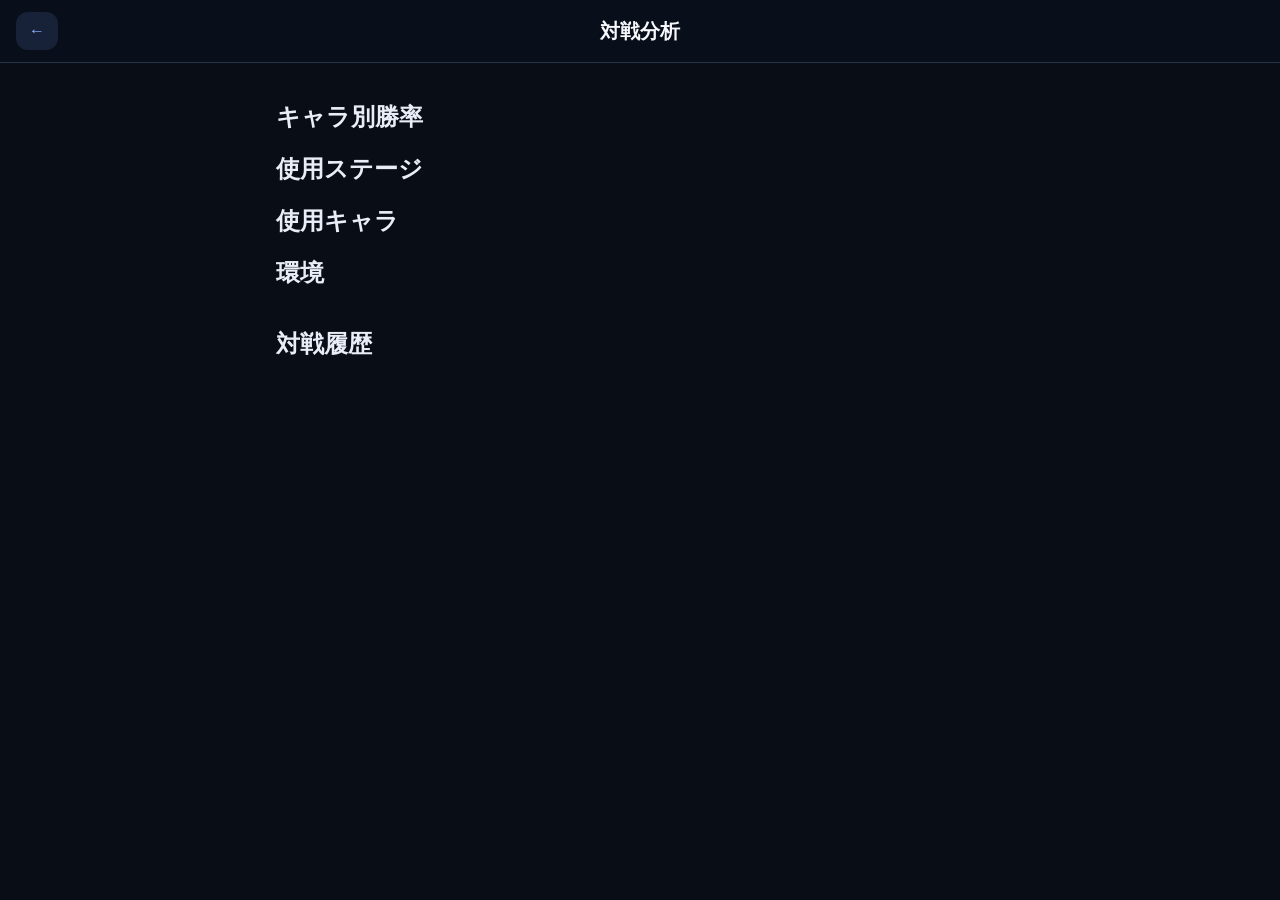
==== analysis.html @ 6ab0fc9d "Add match analysis page" ====
<!doctype html><html lang="ja"><head><meta charset="utf-8"><meta name="viewport" content="width=device-width,initial-scale=1,viewport-fit=cover"><meta name="theme-color" content="#080d16"><link rel="stylesheet" href="./style.css?v=2.2"><title>対戦分析 | Smash Prep</title></head><body><header class="appHeader"><div class="headerSide headerSideLeft"><a class="back" href="./index.html">←</a></div><div class="headerBrand"><b>対戦分析</b></div><div class="headerSide headerSideRight"></div></header><main class="analysisPage"><section id="analysisSummary"></section><section><h2>キャラ別勝率</h2><div id="fighterStats"></div></section><section><h2>使用ステージ</h2><div id="stageStats"></div></section><section><h2>使用キャラ</h2><div id="myFighterStats"></div></section><section><h2>環境</h2><div id="envStats"></div></section><section><div class="sectionTitle"><h2>対戦履歴</h2><span class="muted" id="recordCount"></span></div><div id="recordList"></div></section></main><dialog id="dlg"></dialog><script src="./common.js?v=2.2"></script><script src="./analysis.js?v=2.2"></script></body></html>
---- style.css ----
*{box-sizing:border-box}html{background:#080d16;color:#e8edf7;font-family:-apple-system,BlinkMacSystemFont,"Segoe UI",sans-serif;-webkit-text-size-adjust:100%}body{margin:0;min-height:100vh;background:#080d16;color:#e8edf7}button,input,select,textarea{font:inherit}button{cursor:pointer;border:0;border-radius:14px;padding:13px 16px;background:#246bfd;color:#fff;font-weight:800;min-height:46px}header{position:sticky;top:0;z-index:5;padding:12px max(16px,env(safe-area-inset-right)) 12px max(16px,env(safe-area-inset-left));background:rgba(10,16,28,.96);backdrop-filter:blur(14px);border-bottom:1px solid #263246}.appHeader{display:grid;grid-template-columns:1fr auto 1fr;align-items:center}.headerBrand{text-align:center}.headerBrand b{display:block;font-size:20px;color:#f7f9fd}.headerSide{min-width:0;display:flex;align-items:center}.headerSideLeft{justify-content:flex-start}.headerSideRight{justify-content:flex-end}.menuButton{width:46px;height:46px;min-height:46px;padding:0;display:grid;place-items:center;background:#121a29;color:#e8edf7;border:1px solid #2b374b;border-radius:12px;font-size:27px;line-height:1;box-shadow:0 1px 3px rgba(0,0,0,.3)}.menuBackdrop{position:fixed;inset:0;background:rgba(0,0,0,.68);opacity:0;visibility:hidden;transition:.2s;z-index:19}.menuBackdrop.open{opacity:1;visibility:visible}.sideMenu{position:fixed;left:0;top:0;bottom:0;width:min(330px,84vw);padding:max(18px,env(safe-area-inset-top)) 0 calc(18px + env(safe-area-inset-bottom));background:#101724;z-index:20;transform:translateX(-105%);transition:transform .22s ease;box-shadow:12px 0 40px rgba(0,0,0,.45);overflow-y:auto}.sideMenu.open{transform:translateX(0)}.sideMenuHead{display:flex;align-items:center;justify-content:space-between;padding:4px 20px 16px;border-bottom:1px solid #263246}.sideMenuHead b{font-size:21px}.menuClose{width:42px;height:42px;min-height:42px;padding:0;background:transparent;color:#aab5c7;font-size:30px}.menuGroup{padding:15px 0;border-bottom:1px solid #263246}.menuGroupTitle{display:block;padding:0 20px 8px;color:#8995a9;font-size:13px;font-weight:850}.sideMenu a{display:block;text-decoration:none;color:#78a7ff;font-weight:650;font-size:17px;padding:12px 20px}.sideMenu a:hover,.sideMenu a:active{background:#172238}body.menuOpen{overflow:hidden}main{max-width:760px;margin:auto;padding:18px 16px calc(40px + env(safe-area-inset-bottom))}.headerLink,.back{color:#8ab4ff;text-decoration:none;background:#172238;border-radius:12px;padding:10px 13px;font-weight:800}.tools{display:grid;grid-template-columns:1fr 170px;gap:10px}.tools input,.tools select,dialog input,dialog select,dialog textarea,.taskActions select,.singleSearch input{width:100%;background:#111927;color:#e8edf7;border:1px solid #344157;border-radius:12px;padding:13px}.ghost{background:#202b3d;color:#dce4f1}.muted{font-size:13px;color:#8995a9}.emptyState{text-align:center;padding:44px 20px;border:1px dashed #3b485d;border-radius:16px;color:#8995a9;background:#101724}.emptyState.compact{padding:24px 18px}.emptyState b,.emptyState span{display:block}.emptyState span{font-size:13px;margin:6px 0 14px}dialog{width:min(720px,calc(100% - 20px));max-height:92vh;overflow:auto;border:1px solid #344157;border-radius:20px;background:#0e1522;color:#e8edf7;padding:20px;box-shadow:0 20px 60px rgba(0,0,0,.6)}dialog::backdrop{background:rgba(0,0,0,.72)}dialog h2{margin:0 0 14px;font-size:22px}dialog label{display:block;color:#aab5c7;font-size:13px;font-weight:700;margin:16px 0 7px}dialog textarea{min-height:120px;resize:vertical;line-height:1.6}.row{display:flex;gap:8px;flex-wrap:wrap}.actionRow{margin-top:18px}.fighterGrid{display:grid;grid-template-columns:repeat(4,1fr);gap:8px}.fighter{min-height:86px;background:#111927;border:1px solid #303d52;padding:7px;color:#dce4f1}.fighterIconWrap{display:flex;height:48px;position:relative;align-items:center;justify-content:center;overflow:hidden}.fighterIconWrap img{width:48px;height:48px;max-width:100%;max-height:100%;object-fit:contain}.fighterIconWrap>span:not(.fighterFallback){max-width:100%;max-height:48px;display:flex!important;align-items:center;justify-content:center;overflow:hidden}.fighterIconWrap>span:not(.fighterFallback) img{width:auto;height:46px;max-width:50%;object-fit:contain}.fighterFallback{position:absolute;inset:0;display:grid;place-items:center;color:#68758a;font-size:10px;z-index:-1}.fighterName{display:block;font-size:11px;font-weight:700;line-height:1.2;margin-top:5px}.todaySection{margin:2px 0 14px}.todaySectionHead{display:flex;align-items:center;justify-content:space-between;gap:12px;margin:0 3px 8px}.todaySectionHead h1{margin:0;font-size:21px}.todayCard{background:#111927;border:2px solid #355ea8;border-radius:20px;padding:20px;box-shadow:0 5px 18px rgba(0,0,0,.25)}.mainGoal{font-size:27px;font-weight:950;line-height:1.3;color:#f7f9fd;margin:0 0 12px}.todayCard ul,.prepSection ul,.prepTask ul{padding-left:22px;color:#c3ccda;line-height:1.75;font-size:15px;margin:0}.sectionTitle{display:flex;align-items:center;justify-content:space-between;gap:12px}.tiny{padding:7px 11px;font-size:12px;min-height:34px}.startMatch{width:100%;padding:18px;margin:4px 0 26px;display:flex;align-items:flex-start;box-shadow:0 5px 15px rgba(36,107,253,.22)}.startMatch span{font-size:20px}.homeSection{margin:0 0 26px}.homeSection h2{font-size:20px;margin:2px 0 0}.dailyReviewCard{background:#111927;border:1px solid #303d52;border-radius:16px;padding:16px;margin-top:10px;border-left:4px solid #246bfd}.dailyReviewCard>small{display:block;color:#8995a9;font-size:11px;margin-bottom:4px}.dailyReviewCard>b{display:block;font-size:20px}.dailyReviewCard p{white-space:pre-wrap;color:#c3ccda;font-size:14px;line-height:1.6}.nextCue{margin-top:10px;background:#172238;border-radius:10px;padding:11px;font-size:13px;color:#a9c5f8}.prepHero{display:flex;align-items:center;gap:14px;margin-bottom:16px}.prepIcon img{width:64px;height:64px;object-fit:contain}.prepHero h2{margin:2px 0;font-size:26px}.prepTask{background:#14213a;border:1px solid #355a99;border-radius:15px;padding:16px}.prepTask strong{display:block;font-size:25px;color:#e8f0ff;margin-top:6px}.prepSection{border-bottom:1px solid #2b374b;padding:18px 2px 12px}.singleSearch input{margin-bottom:12px}#todayNotes{background:#111927;border:1px solid #303d52;border-radius:16px;padding:14px 18px;margin-top:10px;box-shadow:0 2px 8px rgba(0,0,0,.25)}#todayNotes ul{margin:0;padding-left:24px;color:#c3ccda;line-height:1.7}.matchupEditGrid{margin-top:4px}.matchupFighter{position:relative;overflow:hidden}.stageGrid{display:grid;grid-template-columns:repeat(4,minmax(0,1fr));gap:6px}.stageTile{position:relative;min-width:0;min-height:82px;padding:4px 4px 6px;background:#111927;color:#dce4f1;border:2px solid #303d52;border-radius:10px;display:flex;flex-direction:column;align-items:center;justify-content:flex-start;gap:4px;overflow:hidden}.stageTile:nth-child(n+5){grid-column:span 1}.stageGrid:has(.stageTile:nth-child(7)) .stageTile:nth-child(5){grid-column:1/2}.stageTile.selected{border-color:#4c86ff;background:#17284a;box-shadow:0 0 0 1px rgba(76,134,255,.2)}.stageArt{width:100%;height:48px;border-radius:6px;overflow:hidden;background:#202b3d;display:block}.stageArt img{display:block;width:100%;height:100%;object-fit:cover}.stageTile b{font-size:9px;line-height:1.1;white-space:normal;word-break:keep-all}.stageCheck{display:none;position:absolute;right:3px;top:3px;width:18px;height:18px;border-radius:50%;background:#246bfd;color:#fff;place-items:center;font-size:10px;box-shadow:0 1px 4px rgba(0,0,0,.5)}.stageTile.selected .stageCheck{display:grid}.tasksPage{max-width:680px}.taskTop{display:flex;justify-content:flex-end;margin:0 0 16px}.taskAdd{min-height:40px;padding:9px 14px;font-size:14px;border-radius:11px}.taskGroup{margin:0 0 22px}.taskGroup h2{font-size:14px;color:#8995a9;margin:0 0 8px;padding-left:2px}.taskCard{display:flex;align-items:center;justify-content:space-between;gap:14px;background:#111927;border:1px solid #29364a;border-radius:14px;padding:13px 14px;margin-bottom:8px}.taskCard>div:first-child{min-width:0;flex:1}.taskCard b{display:block;font-size:16px;color:#f3f6fb;line-height:1.3}.taskCard p{margin:5px 0 0;color:#aab5c7;font-size:13px;line-height:1.35}.taskCard small{display:none}.taskActions{display:flex;align-items:center;gap:7px;flex-shrink:0}.taskActions .tiny{white-space:nowrap}.taskActions select{width:auto;max-width:100px;padding:8px 26px 8px 9px;font-size:12px;border-radius:9px}.taskGroup:first-child .taskCard{border-color:#355a99;background:#101b31}.thoughtsPage{padding-top:26px}.thoughtTop{margin-bottom:32px}.thoughtCard{margin-bottom:14px}.thoughtCard b{display:block;margin-bottom:9px}.thoughtCard p{margin:0 0 12px;line-height:1.65}@media(max-width:560px){header{padding-top:max(10px,env(safe-area-inset-top))}main{padding:14px 12px calc(32px + env(safe-area-inset-bottom))}.todayCard{padding:17px}.mainGoal{font-size:25px}.fighterGrid{grid-template-columns:repeat(3,1fr)}dialog{padding:14px;width:calc(100% - 10px)}.stageGrid{grid-template-columns:repeat(4,minmax(0,1fr));gap:5px}.stageTile{min-height:76px;padding:3px 3px 5px}.stageArt{height:44px}.stageTile b{font-size:8px}.tasksPage{padding-top:12px}.taskTop{margin-bottom:12px}.taskCard{padding:12px;gap:9px}.taskCard b{font-size:15px}.taskCard p{font-size:12px}.taskActions{gap:5px}.taskActions .tiny{padding:7px 9px}.taskActions select{max-width:88px;padding-left:7px;padding-right:20px}.thoughtsPage{padding-top:22px}.thoughtTop{margin-bottom:30px}}
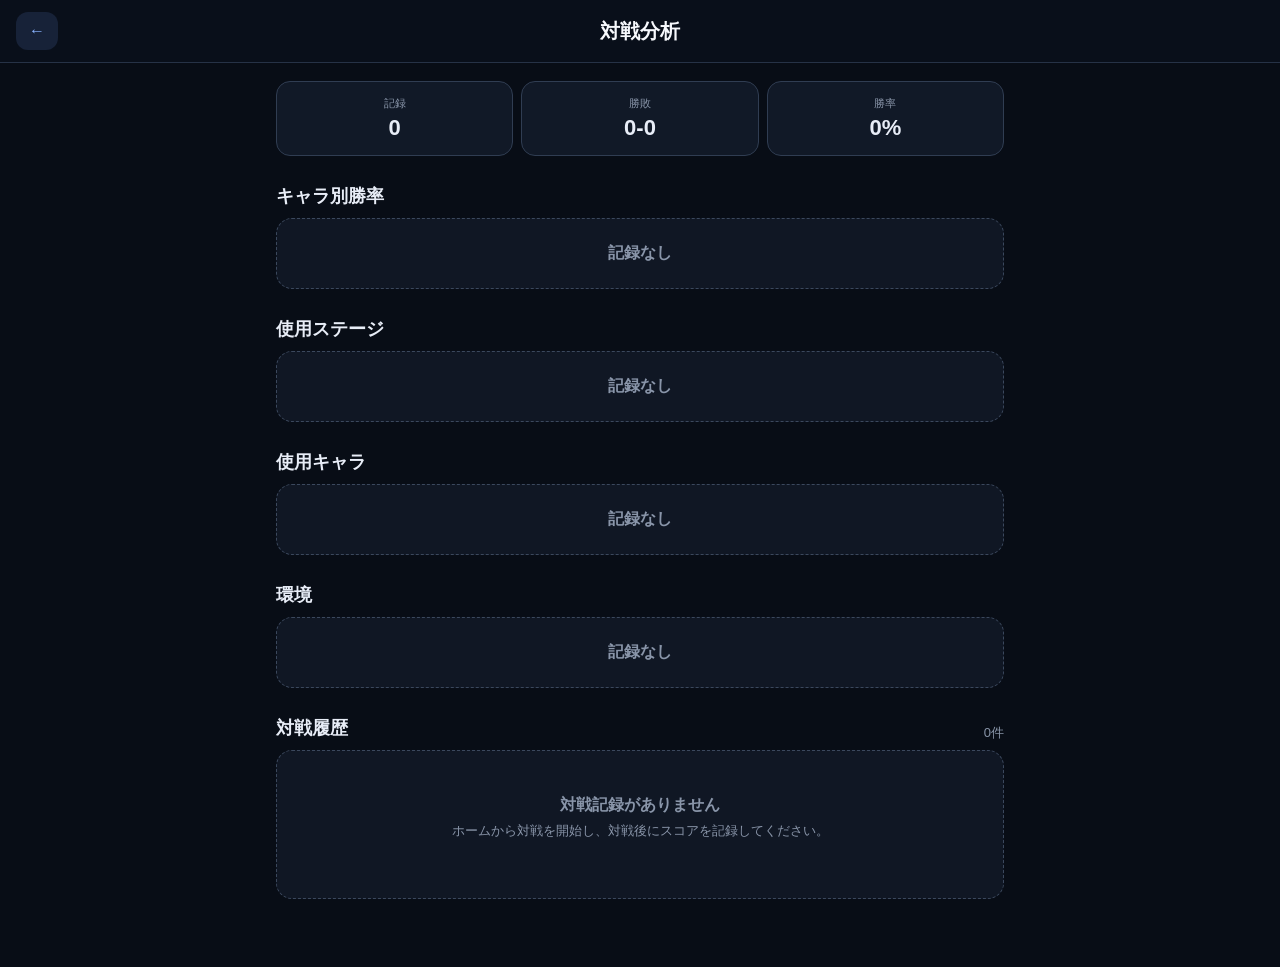
==== commit ffcc1a00: "Bump analysis assets for IndexedDB" ====
--- a/analysis.html
+++ b/analysis.html
@@ -1 +1 @@
-<!doctype html><html lang="ja"><head><meta charset="utf-8"><meta name="viewport" content="width=device-width,initial-scale=1,viewport-fit=cover"><meta name="theme-color" content="#080d16"><link rel="stylesheet" href="./style.css?v=2.2"><title>対戦分析 | Smash Prep</title></head><body><header class="appHeader"><div class="headerSide headerSideLeft"><a class="back" href="./index.html">←</a></div><div class="headerBrand"><b>対戦分析</b></div><div class="headerSide headerSideRight"></div></header><main class="analysisPage"><section id="analysisSummary"></section><section><h2>キャラ別勝率</h2><div id="fighterStats"></div></section><section><h2>使用ステージ</h2><div id="stageStats"></div></section><section><h2>使用キャラ</h2><div id="myFighterStats"></div></section><section><h2>環境</h2><div id="envStats"></div></section><section><div class="sectionTitle"><h2>対戦履歴</h2><span class="muted" id="recordCount"></span></div><div id="recordList"></div></section></main><dialog id="dlg"></dialog><script src="./common.js?v=2.2"></script><script src="./analysis.js?v=2.2"></script></body></html>+<!doctype html><html lang="ja"><head><meta charset="utf-8"><meta name="viewport" content="width=device-width,initial-scale=1,viewport-fit=cover"><meta name="theme-color" content="#080d16"><link rel="stylesheet" href="./style.css?v=2.3"><title>対戦分析 | Smash Prep</title></head><body><header class="appHeader"><div class="headerSide headerSideLeft"><a class="back" href="./index.html">←</a></div><div class="headerBrand"><b>対戦分析</b></div><div class="headerSide headerSideRight"></div></header><main class="analysisPage"><section id="analysisSummary"></section><section><h2>キャラ別勝率</h2><div id="fighterStats"></div></section><section><h2>使用ステージ</h2><div id="stageStats"></div></section><section><h2>使用キャラ</h2><div id="myFighterStats"></div></section><section><h2>環境</h2><div id="envStats"></div></section><section><div class="sectionTitle"><h2>対戦履歴</h2><span class="muted" id="recordCount"></span></div><div id="recordList"></div></section></main><dialog id="dlg"></dialog><script src="./common.js?v=2.3"></script><script src="./analysis.js?v=2.3"></script></body></html>
--- a/style.css
+++ b/style.css
@@ -1 +1 @@
-*{box-sizing:border-box}html{background:#080d16;color:#e8edf7;font-family:-apple-system,BlinkMacSystemFont,"Segoe UI",sans-serif;-webkit-text-size-adjust:100%}body{margin:0;min-height:100vh;background:#080d16;color:#e8edf7}button,input,select,textarea{font:inherit}button{cursor:pointer;border:0;border-radius:14px;padding:13px 16px;background:#246bfd;color:#fff;font-weight:800;min-height:46px}header{position:sticky;top:0;z-index:5;padding:12px max(16px,env(safe-area-inset-right)) 12px max(16px,env(safe-area-inset-left));background:rgba(10,16,28,.96);backdrop-filter:blur(14px);border-bottom:1px solid #263246}.appHeader{display:grid;grid-template-columns:1fr auto 1fr;align-items:center}.headerBrand{text-align:center}.headerBrand b{display:block;font-size:20px;color:#f7f9fd}.headerSide{min-width:0;display:flex;align-items:center}.headerSideLeft{justify-content:flex-start}.headerSideRight{justify-content:flex-end}.menuButton{width:46px;height:46px;min-height:46px;padding:0;display:grid;place-items:center;background:#121a29;color:#e8edf7;border:1px solid #2b374b;border-radius:12px;font-size:27px;line-height:1;box-shadow:0 1px 3px rgba(0,0,0,.3)}.menuBackdrop{position:fixed;inset:0;background:rgba(0,0,0,.68);opacity:0;visibility:hidden;transition:.2s;z-index:19}.menuBackdrop.open{opacity:1;visibility:visible}.sideMenu{position:fixed;left:0;top:0;bottom:0;width:min(330px,84vw);padding:max(18px,env(safe-area-inset-top)) 0 calc(18px + env(safe-area-inset-bottom));background:#101724;z-index:20;transform:translateX(-105%);transition:transform .22s ease;box-shadow:12px 0 40px rgba(0,0,0,.45);overflow-y:auto}.sideMenu.open{transform:translateX(0)}.sideMenuHead{display:flex;align-items:center;justify-content:space-between;padding:4px 20px 16px;border-bottom:1px solid #263246}.sideMenuHead b{font-size:21px}.menuClose{width:42px;height:42px;min-height:42px;padding:0;background:transparent;color:#aab5c7;font-size:30px}.menuGroup{padding:15px 0;border-bottom:1px solid #263246}.menuGroupTitle{display:block;padding:0 20px 8px;color:#8995a9;font-size:13px;font-weight:850}.sideMenu a{display:block;text-decoration:none;color:#78a7ff;font-weight:650;font-size:17px;padding:12px 20px}.sideMenu a:hover,.sideMenu a:active{background:#172238}body.menuOpen{overflow:hidden}main{max-width:760px;margin:auto;padding:18px 16px calc(40px + env(safe-area-inset-bottom))}.headerLink,.back{color:#8ab4ff;text-decoration:none;background:#172238;border-radius:12px;padding:10px 13px;font-weight:800}.tools{display:grid;grid-template-columns:1fr 170px;gap:10px}.tools input,.tools select,dialog input,dialog select,dialog textarea,.taskActions select,.singleSearch input{width:100%;background:#111927;color:#e8edf7;border:1px solid #344157;border-radius:12px;padding:13px}.ghost{background:#202b3d;color:#dce4f1}.muted{font-size:13px;color:#8995a9}.emptyState{text-align:center;padding:44px 20px;border:1px dashed #3b485d;border-radius:16px;color:#8995a9;background:#101724}.emptyState.compact{padding:24px 18px}.emptyState b,.emptyState span{display:block}.emptyState span{font-size:13px;margin:6px 0 14px}dialog{width:min(720px,calc(100% - 20px));max-height:92vh;overflow:auto;border:1px solid #344157;border-radius:20px;background:#0e1522;color:#e8edf7;padding:20px;box-shadow:0 20px 60px rgba(0,0,0,.6)}dialog::backdrop{background:rgba(0,0,0,.72)}dialog h2{margin:0 0 14px;font-size:22px}dialog label{display:block;color:#aab5c7;font-size:13px;font-weight:700;margin:16px 0 7px}dialog textarea{min-height:120px;resize:vertical;line-height:1.6}.row{display:flex;gap:8px;flex-wrap:wrap}.actionRow{margin-top:18px}.fighterGrid{display:grid;grid-template-columns:repeat(4,1fr);gap:8px}.fighter{min-height:86px;background:#111927;border:1px solid #303d52;padding:7px;color:#dce4f1}.fighterIconWrap{display:flex;height:48px;position:relative;align-items:center;justify-content:center;overflow:hidden}.fighterIconWrap img{width:48px;height:48px;max-width:100%;max-height:100%;object-fit:contain}.fighterIconWrap>span:not(.fighterFallback){max-width:100%;max-height:48px;display:flex!important;align-items:center;justify-content:center;overflow:hidden}.fighterIconWrap>span:not(.fighterFallback) img{width:auto;height:46px;max-width:50%;object-fit:contain}.fighterFallback{position:absolute;inset:0;display:grid;place-items:center;color:#68758a;font-size:10px;z-index:-1}.fighterName{display:block;font-size:11px;font-weight:700;line-height:1.2;margin-top:5px}.todaySection{margin:2px 0 14px}.todaySectionHead{display:flex;align-items:center;justify-content:space-between;gap:12px;margin:0 3px 8px}.todaySectionHead h1{margin:0;font-size:21px}.todayCard{background:#111927;border:2px solid #355ea8;border-radius:20px;padding:20px;box-shadow:0 5px 18px rgba(0,0,0,.25)}.mainGoal{font-size:27px;font-weight:950;line-height:1.3;color:#f7f9fd;margin:0 0 12px}.todayCard ul,.prepSection ul,.prepTask ul{padding-left:22px;color:#c3ccda;line-height:1.75;font-size:15px;margin:0}.sectionTitle{display:flex;align-items:center;justify-content:space-between;gap:12px}.tiny{padding:7px 11px;font-size:12px;min-height:34px}.startMatch{width:100%;padding:18px;margin:4px 0 26px;display:flex;align-items:flex-start;box-shadow:0 5px 15px rgba(36,107,253,.22)}.startMatch span{font-size:20px}.homeSection{margin:0 0 26px}.homeSection h2{font-size:20px;margin:2px 0 0}.dailyReviewCard{background:#111927;border:1px solid #303d52;border-radius:16px;padding:16px;margin-top:10px;border-left:4px solid #246bfd}.dailyReviewCard>small{display:block;color:#8995a9;font-size:11px;margin-bottom:4px}.dailyReviewCard>b{display:block;font-size:20px}.dailyReviewCard p{white-space:pre-wrap;color:#c3ccda;font-size:14px;line-height:1.6}.nextCue{margin-top:10px;background:#172238;border-radius:10px;padding:11px;font-size:13px;color:#a9c5f8}.prepHero{display:flex;align-items:center;gap:14px;margin-bottom:16px}.prepIcon img{width:64px;height:64px;object-fit:contain}.prepHero h2{margin:2px 0;font-size:26px}.prepTask{background:#14213a;border:1px solid #355a99;border-radius:15px;padding:16px}.prepTask strong{display:block;font-size:25px;color:#e8f0ff;margin-top:6px}.prepSection{border-bottom:1px solid #2b374b;padding:18px 2px 12px}.singleSearch input{margin-bottom:12px}#todayNotes{background:#111927;border:1px solid #303d52;border-radius:16px;padding:14px 18px;margin-top:10px;box-shadow:0 2px 8px rgba(0,0,0,.25)}#todayNotes ul{margin:0;padding-left:24px;color:#c3ccda;line-height:1.7}.matchupEditGrid{margin-top:4px}.matchupFighter{position:relative;overflow:hidden}.stageGrid{display:grid;grid-template-columns:repeat(4,minmax(0,1fr));gap:6px}.stageTile{position:relative;min-width:0;min-height:82px;padding:4px 4px 6px;background:#111927;color:#dce4f1;border:2px solid #303d52;border-radius:10px;display:flex;flex-direction:column;align-items:center;justify-content:flex-start;gap:4px;overflow:hidden}.stageTile:nth-child(n+5){grid-column:span 1}.stageGrid:has(.stageTile:nth-child(7)) .stageTile:nth-child(5){grid-column:1/2}.stageTile.selected{border-color:#4c86ff;background:#17284a;box-shadow:0 0 0 1px rgba(76,134,255,.2)}.stageArt{width:100%;height:48px;border-radius:6px;overflow:hidden;background:#202b3d;display:block}.stageArt img{display:block;width:100%;height:100%;object-fit:cover}.stageTile b{font-size:9px;line-height:1.1;white-space:normal;word-break:keep-all}.stageCheck{display:none;position:absolute;right:3px;top:3px;width:18px;height:18px;border-radius:50%;background:#246bfd;color:#fff;place-items:center;font-size:10px;box-shadow:0 1px 4px rgba(0,0,0,.5)}.stageTile.selected .stageCheck{display:grid}.tasksPage{max-width:680px}.taskTop{display:flex;justify-content:flex-end;margin:0 0 16px}.taskAdd{min-height:40px;padding:9px 14px;font-size:14px;border-radius:11px}.taskGroup{margin:0 0 22px}.taskGroup h2{font-size:14px;color:#8995a9;margin:0 0 8px;padding-left:2px}.taskCard{display:flex;align-items:center;justify-content:space-between;gap:14px;background:#111927;border:1px solid #29364a;border-radius:14px;padding:13px 14px;margin-bottom:8px}.taskCard>div:first-child{min-width:0;flex:1}.taskCard b{display:block;font-size:16px;color:#f3f6fb;line-height:1.3}.taskCard p{margin:5px 0 0;color:#aab5c7;font-size:13px;line-height:1.35}.taskCard small{display:none}.taskActions{display:flex;align-items:center;gap:7px;flex-shrink:0}.taskActions .tiny{white-space:nowrap}.taskActions select{width:auto;max-width:100px;padding:8px 26px 8px 9px;font-size:12px;border-radius:9px}.taskGroup:first-child .taskCard{border-color:#355a99;background:#101b31}.thoughtsPage{padding-top:26px}.thoughtTop{margin-bottom:32px}.thoughtCard{margin-bottom:14px}.thoughtCard b{display:block;margin-bottom:9px}.thoughtCard p{margin:0 0 12px;line-height:1.65}@media(max-width:560px){header{padding-top:max(10px,env(safe-area-inset-top))}main{padding:14px 12px calc(32px + env(safe-area-inset-bottom))}.todayCard{padding:17px}.mainGoal{font-size:25px}.fighterGrid{grid-template-columns:repeat(3,1fr)}dialog{padding:14px;width:calc(100% - 10px)}.stageGrid{grid-template-columns:repeat(4,minmax(0,1fr));gap:5px}.stageTile{min-height:76px;padding:3px 3px 5px}.stageArt{height:44px}.stageTile b{font-size:8px}.tasksPage{padding-top:12px}.taskTop{margin-bottom:12px}.taskCard{padding:12px;gap:9px}.taskCard b{font-size:15px}.taskCard p{font-size:12px}.taskActions{gap:5px}.taskActions .tiny{padding:7px 9px}.taskActions select{max-width:88px;padding-left:7px;padding-right:20px}.thoughtsPage{padding-top:22px}.thoughtTop{margin-bottom:30px}}+*{box-sizing:border-box}html{background:#080d16;color:#e8edf7;font-family:-apple-system,BlinkMacSystemFont,"Segoe UI",sans-serif;-webkit-text-size-adjust:100%}body{margin:0;min-height:100vh;background:#080d16;color:#e8edf7}button,input,select,textarea{font:inherit}button{cursor:pointer;border:0;border-radius:14px;padding:13px 16px;background:#246bfd;color:#fff;font-weight:800;min-height:46px}header{position:sticky;top:0;z-index:5;padding:12px max(16px,env(safe-area-inset-right)) 12px max(16px,env(safe-area-inset-left));background:rgba(10,16,28,.96);backdrop-filter:blur(14px);border-bottom:1px solid #263246}.appHeader{display:grid;grid-template-columns:1fr auto 1fr;align-items:center}.headerBrand{text-align:center}.headerBrand b{display:block;font-size:20px;color:#f7f9fd}.headerSide{min-width:0;display:flex;align-items:center}.headerSideLeft{justify-content:flex-start}.headerSideRight{justify-content:flex-end}.menuButton{width:46px;height:46px;min-height:46px;padding:0;display:grid;place-items:center;background:#121a29;color:#e8edf7;border:1px solid #2b374b;border-radius:12px;font-size:27px;line-height:1}.menuBackdrop{position:fixed;inset:0;background:rgba(0,0,0,.68);opacity:0;visibility:hidden;transition:.2s;z-index:19}.menuBackdrop.open{opacity:1;visibility:visible}.sideMenu{position:fixed;left:0;top:0;bottom:0;width:min(330px,84vw);padding:max(18px,env(safe-area-inset-top)) 0 calc(18px + env(safe-area-inset-bottom));background:#101724;z-index:20;transform:translateX(-105%);transition:transform .22s ease;box-shadow:12px 0 40px rgba(0,0,0,.45);overflow-y:auto}.sideMenu.open{transform:translateX(0)}.sideMenuHead{display:flex;align-items:center;justify-content:space-between;padding:4px 20px 16px;border-bottom:1px solid #263246}.sideMenuHead b{font-size:21px}.menuClose{width:42px;height:42px;min-height:42px;padding:0;background:transparent;color:#aab5c7;font-size:30px}.menuGroup{padding:15px 0;border-bottom:1px solid #263246}.menuGroupTitle{display:block;padding:0 20px 8px;color:#8995a9;font-size:13px;font-weight:850}.sideMenu a{display:block;text-decoration:none;color:#78a7ff;font-weight:650;font-size:17px;padding:12px 20px}.sideMenu a:hover,.sideMenu a:active{background:#172238}body.menuOpen{overflow:hidden}main{max-width:760px;margin:auto;padding:18px 16px calc(40px + env(safe-area-inset-bottom))}.headerLink,.back{color:#8ab4ff;text-decoration:none;background:#172238;border-radius:12px;padding:10px 13px;font-weight:800}.tools{display:grid;grid-template-columns:1fr 170px;gap:10px}.tools input,.tools select,dialog input,dialog select,dialog textarea,.taskActions select,.singleSearch input{width:100%;background:#111927;color:#e8edf7;border:1px solid #344157;border-radius:12px;padding:13px}.ghost{background:#202b3d;color:#dce4f1}.muted{font-size:13px;color:#8995a9}.emptyState{text-align:center;padding:44px 20px;border:1px dashed #3b485d;border-radius:16px;color:#8995a9;background:#101724}.emptyState.compact{padding:24px 18px}.emptyState b,.emptyState span{display:block}.emptyState span{font-size:13px;margin:6px 0 14px}dialog{width:min(720px,calc(100% - 20px));max-height:92vh;overflow:auto;border:1px solid #344157;border-radius:20px;background:#0e1522;color:#e8edf7;padding:20px;box-shadow:0 20px 60px rgba(0,0,0,.6)}dialog::backdrop{background:rgba(0,0,0,.72)}dialog h2{margin:0 0 14px;font-size:22px}dialog label{display:block;color:#aab5c7;font-size:13px;font-weight:700;margin:16px 0 7px}dialog textarea{min-height:120px;resize:vertical;line-height:1.6}.row{display:flex;gap:8px;flex-wrap:wrap}.actionRow{margin-top:18px}.fighterGrid{display:grid;grid-template-columns:repeat(4,1fr);gap:8px}.fighter{min-height:86px;background:#111927;border:1px solid #303d52;padding:7px;color:#dce4f1;overflow:hidden}.fighterIconWrap{display:flex;height:48px;position:relative;align-items:center;justify-content:center;gap:0;overflow:hidden}.fighterIconWrap img{width:48px;height:48px;object-fit:contain;flex:0 0 auto}.fighterIconWrap img+img{margin-left:-13px}.fighterFallback{position:absolute;inset:0;display:grid;place-items:center;color:#68758a;font-size:10px;z-index:-1}.fighterName{display:block;font-size:11px;font-weight:700;line-height:1.2;margin-top:5px}.todaySection{margin:2px 0 14px}.todaySectionHead{display:flex;align-items:center;justify-content:space-between;gap:12px;margin:0 3px 8px}.todaySectionHead h1{margin:0;font-size:21px}.todayCard{background:#111927;border:2px solid #355ea8;border-radius:20px;padding:20px}.mainGoal{font-size:27px;font-weight:950;line-height:1.3;color:#f7f9fd;margin:0 0 12px}.todayCard ul,.prepSection ul,.prepTask ul{padding-left:22px;color:#c3ccda;line-height:1.75;font-size:15px;margin:0}.sectionTitle{display:flex;align-items:center;justify-content:space-between;gap:12px}.tiny{padding:7px 11px;font-size:12px;min-height:34px}.startMatch{width:100%;padding:18px;margin:4px 0 26px;display:flex;align-items:flex-start}.startMatch span{font-size:20px}.homeSection{margin:0 0 26px}.homeSection h2{font-size:20px;margin:2px 0 0}.dailyReviewCard{background:#111927;border:1px solid #303d52;border-radius:16px;padding:16px;margin-top:10px;border-left:4px solid #246bfd}.dailyReviewCard>small{display:block;color:#8995a9;font-size:11px;margin-bottom:4px}.dailyReviewCard>b{display:block;font-size:20px}.dailyReviewCard p{white-space:pre-wrap;color:#c3ccda;font-size:14px;line-height:1.6}.nextCue{margin-top:10px;background:#172238;border-radius:10px;padding:11px;font-size:13px;color:#a9c5f8}.prepHero{display:flex;align-items:center;gap:14px;margin-bottom:16px}.prepIcon img{width:64px;height:64px;object-fit:contain}.prepHero h2{margin:2px 0;font-size:26px}.prepTask{background:#14213a;border:1px solid #355a99;border-radius:15px;padding:16px}.prepTask strong{display:block;font-size:25px;color:#e8f0ff;margin-top:6px}.prepSection{border-bottom:1px solid #2b374b;padding:18px 2px 12px}.singleSearch input{margin-bottom:12px}#todayNotes{background:#111927;border:1px solid #303d52;border-radius:16px;padding:14px 18px;margin-top:10px}#todayNotes ul{margin:0;padding-left:24px;color:#c3ccda;line-height:1.7}.matchupEditGrid{margin-top:4px}.matchupFighter{position:relative}.matchupFighter small{display:none}.stageGrid{display:grid;grid-template-columns:repeat(4,minmax(0,1fr));gap:6px}.stageTile{position:relative;min-width:0;min-height:82px;padding:4px 4px 6px;background:#111927;color:#dce4f1;border:2px solid #303d52;border-radius:10px;display:flex;flex-direction:column;align-items:center;justify-content:flex-start;gap:4px;overflow:hidden}.stageTile.selected{border-color:#4c86ff;background:#17284a}.stageArt{width:100%;height:48px;border-radius:6px;overflow:hidden;background:#202b3d;display:block}.stageArt img{display:block;width:100%;height:100%;object-fit:cover}.stageTile b{font-size:9px;line-height:1.1}.stageCheck{display:none;position:absolute;right:3px;top:3px;width:18px;height:18px;border-radius:50%;background:#246bfd;color:#fff;place-items:center;font-size:10px}.stageTile.selected .stageCheck{display:grid}.tasksPage{max-width:680px}.taskTop{display:flex;justify-content:flex-end;margin:0 0 16px}.taskAdd{min-height:40px;padding:9px 14px;font-size:14px;border-radius:11px}.taskGroup{margin:0 0 22px}.taskGroup h2{font-size:14px;color:#8995a9;margin:0 0 8px;padding-left:2px}.taskCard{display:flex;align-items:center;justify-content:space-between;gap:14px;background:#111927;border:1px solid #29364a;border-radius:14px;padding:13px 14px;margin-bottom:8px}.taskCard>div:first-child{min-width:0;flex:1}.taskCard b{display:block;font-size:16px;color:#f3f6fb}.taskCard p{margin:5px 0 0;color:#aab5c7;font-size:13px}.taskCard small{display:none}.taskActions{display:flex;align-items:center;gap:7px;flex-shrink:0}.taskActions select{width:auto;max-width:100px;padding:8px 26px 8px 9px;font-size:12px}.thoughtsPage{padding-top:26px}.thoughtTop{margin-bottom:32px}.thoughtCard{margin-bottom:14px}.thoughtCard b{display:block;margin-bottom:9px}.thoughtCard p{margin:0 0 12px;line-height:1.65}.recordGrid{display:grid;grid-template-columns:1fr 1fr;gap:0 10px}.recordGrid label{margin-top:10px}.recordGrid .recordWide{grid-column:1/-1}.analysisPage section{margin-bottom:28px}.analysisPage h2{font-size:18px;margin:0 0 10px}.analysisHero{display:grid;grid-template-columns:repeat(3,1fr);gap:8px}.analysisHero>div{background:#111927;border:1px solid #303d52;border-radius:14px;padding:14px;text-align:center}.analysisHero span{display:block;color:#8995a9;font-size:11px;margin-bottom:4px}.analysisHero b{font-size:22px}.statList{background:#111927;border:1px solid #303d52;border-radius:14px;overflow:hidden}.statRow{display:flex;justify-content:space-between;gap:12px;padding:12px 14px;border-bottom:1px solid #263246}.statRow:last-child{border-bottom:0}.statRow b{font-size:14px}.statRow span{font-size:12px;color:#aab5c7;text-align:right}.matchRecord{background:#111927;border:1px solid #303d52;border-radius:14px;padding:14px;margin-bottom:9px}.matchRecordTop{display:flex;justify-content:space-between;gap:10px;align-items:center}.matchRecordTop b{font-size:14px}.matchRecordTop strong{font-size:18px}.matchRecordTop .win{color:#7fb0ff}.matchRecordTop .loss{color:#e09a9a}.matchMeta{font-size:11px;color:#8995a9;margin-top:5px}.matchRecord p{font-size:13px;color:#c3ccda;line-height:1.55;white-space:pre-wrap}@media(max-width:560px){header{padding-top:max(10px,env(safe-area-inset-top))}main{padding:14px 12px calc(32px + env(safe-area-inset-bottom))}.todayCard{padding:17px}.mainGoal{font-size:25px}.fighterGrid{grid-template-columns:repeat(3,1fr)}dialog{padding:14px;width:calc(100% - 10px)}.stageGrid{grid-template-columns:repeat(4,minmax(0,1fr));gap:5px}.stageTile{min-height:76px}.stageArt{height:44px}.stageTile b{font-size:8px}.thoughtsPage{padding-top:22px}.thoughtTop{margin-bottom:30px}.analysisHero b{font-size:19px}.statRow{padding:11px 12px}}
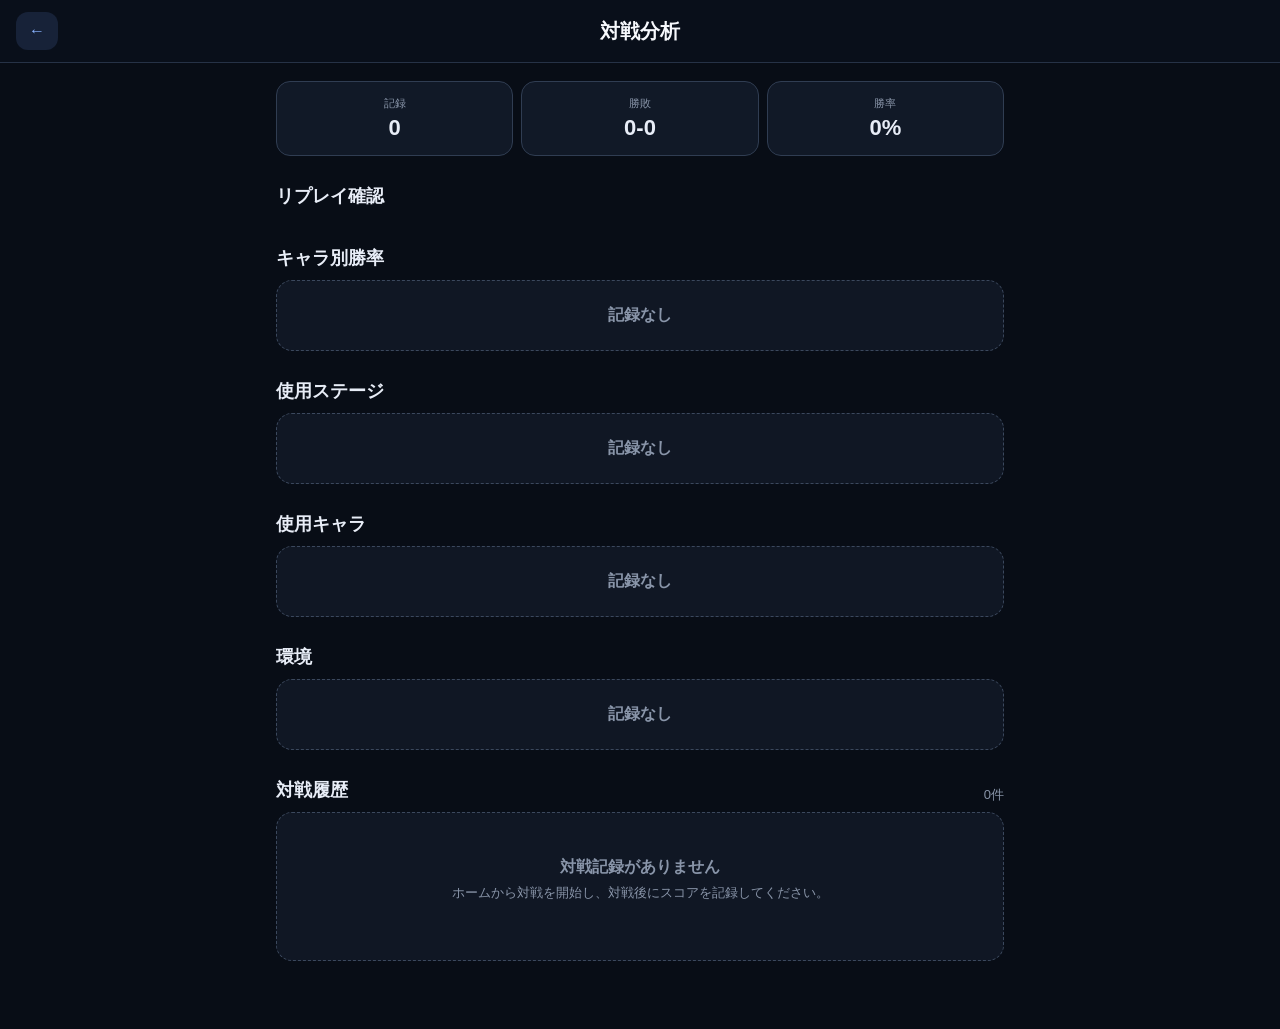
==== commit 4b180b33: "Add replay review queue to analysis page" ====
--- a/analysis.html
+++ b/analysis.html
@@ -1 +1 @@
-<!doctype html><html lang="ja"><head><meta charset="utf-8"><meta name="viewport" content="width=device-width,initial-scale=1,viewport-fit=cover"><meta name="theme-color" content="#080d16"><link rel="stylesheet" href="./style.css?v=2.3"><title>対戦分析 | Smash Prep</title></head><body><header class="appHeader"><div class="headerSide headerSideLeft"><a class="back" href="./index.html">←</a></div><div class="headerBrand"><b>対戦分析</b></div><div class="headerSide headerSideRight"></div></header><main class="analysisPage"><section id="analysisSummary"></section><section><h2>キャラ別勝率</h2><div id="fighterStats"></div></section><section><h2>使用ステージ</h2><div id="stageStats"></div></section><section><h2>使用キャラ</h2><div id="myFighterStats"></div></section><section><h2>環境</h2><div id="envStats"></div></section><section><div class="sectionTitle"><h2>対戦履歴</h2><span class="muted" id="recordCount"></span></div><div id="recordList"></div></section></main><dialog id="dlg"></dialog><script src="./common.js?v=2.3"></script><script src="./analysis.js?v=2.3"></script></body></html>+<!doctype html><html lang="ja"><head><meta charset="utf-8"><meta name="viewport" content="width=device-width,initial-scale=1,viewport-fit=cover"><meta name="theme-color" content="#080d16"><link rel="stylesheet" href="./style.css?v=2.5"><title>対戦分析 | Smash Prep</title></head><body><header class="appHeader"><div class="headerSide headerSideLeft"><a class="back" href="./index.html">←</a></div><div class="headerBrand"><b>対戦分析</b></div><div class="headerSide headerSideRight"></div></header><main class="analysisPage"><section id="analysisSummary"></section><section><div class="sectionTitle"><h2>リプレイ確認</h2><span class="muted" id="replayCount"></span></div><div id="replayList"></div></section><section><h2>キャラ別勝率</h2><div id="fighterStats"></div></section><section><h2>使用ステージ</h2><div id="stageStats"></div></section><section><h2>使用キャラ</h2><div id="myFighterStats"></div></section><section><h2>環境</h2><div id="envStats"></div></section><section><div class="sectionTitle"><h2>対戦履歴</h2><span class="muted" id="recordCount"></span></div><div id="recordList"></div></section></main><dialog id="dlg"></dialog><script src="./common.js?v=2.5"></script><script src="./analysis.js?v=2.5"></script></body></html>
--- a/style.css
+++ b/style.css
@@ -1 +1 @@
-*{box-sizing:border-box}html{background:#080d16;color:#e8edf7;font-family:-apple-system,BlinkMacSystemFont,"Segoe UI",sans-serif;-webkit-text-size-adjust:100%}body{margin:0;min-height:100vh;background:#080d16;color:#e8edf7}button,input,select,textarea{font:inherit}button{cursor:pointer;border:0;border-radius:14px;padding:13px 16px;background:#246bfd;color:#fff;font-weight:800;min-height:46px}header{position:sticky;top:0;z-index:5;padding:12px max(16px,env(safe-area-inset-right)) 12px max(16px,env(safe-area-inset-left));background:rgba(10,16,28,.96);backdrop-filter:blur(14px);border-bottom:1px solid #263246}.appHeader{display:grid;grid-template-columns:1fr auto 1fr;align-items:center}.headerBrand{text-align:center}.headerBrand b{display:block;font-size:20px;color:#f7f9fd}.headerSide{min-width:0;display:flex;align-items:center}.headerSideLeft{justify-content:flex-start}.headerSideRight{justify-content:flex-end}.menuButton{width:46px;height:46px;min-height:46px;padding:0;display:grid;place-items:center;background:#121a29;color:#e8edf7;border:1px solid #2b374b;border-radius:12px;font-size:27px;line-height:1}.menuBackdrop{position:fixed;inset:0;background:rgba(0,0,0,.68);opacity:0;visibility:hidden;transition:.2s;z-index:19}.menuBackdrop.open{opacity:1;visibility:visible}.sideMenu{position:fixed;left:0;top:0;bottom:0;width:min(330px,84vw);padding:max(18px,env(safe-area-inset-top)) 0 calc(18px + env(safe-area-inset-bottom));background:#101724;z-index:20;transform:translateX(-105%);transition:transform .22s ease;box-shadow:12px 0 40px rgba(0,0,0,.45);overflow-y:auto}.sideMenu.open{transform:translateX(0)}.sideMenuHead{display:flex;align-items:center;justify-content:space-between;padding:4px 20px 16px;border-bottom:1px solid #263246}.sideMenuHead b{font-size:21px}.menuClose{width:42px;height:42px;min-height:42px;padding:0;background:transparent;color:#aab5c7;font-size:30px}.menuGroup{padding:15px 0;border-bottom:1px solid #263246}.menuGroupTitle{display:block;padding:0 20px 8px;color:#8995a9;font-size:13px;font-weight:850}.sideMenu a{display:block;text-decoration:none;color:#78a7ff;font-weight:650;font-size:17px;padding:12px 20px}.sideMenu a:hover,.sideMenu a:active{background:#172238}body.menuOpen{overflow:hidden}main{max-width:760px;margin:auto;padding:18px 16px calc(40px + env(safe-area-inset-bottom))}.headerLink,.back{color:#8ab4ff;text-decoration:none;background:#172238;border-radius:12px;padding:10px 13px;font-weight:800}.tools{display:grid;grid-template-columns:1fr 170px;gap:10px}.tools input,.tools select,dialog input,dialog select,dialog textarea,.taskActions select,.singleSearch input{width:100%;background:#111927;color:#e8edf7;border:1px solid #344157;border-radius:12px;padding:13px}.ghost{background:#202b3d;color:#dce4f1}.muted{font-size:13px;color:#8995a9}.emptyState{text-align:center;padding:44px 20px;border:1px dashed #3b485d;border-radius:16px;color:#8995a9;background:#101724}.emptyState.compact{padding:24px 18px}.emptyState b,.emptyState span{display:block}.emptyState span{font-size:13px;margin:6px 0 14px}dialog{width:min(720px,calc(100% - 20px));max-height:92vh;overflow:auto;border:1px solid #344157;border-radius:20px;background:#0e1522;color:#e8edf7;padding:20px;box-shadow:0 20px 60px rgba(0,0,0,.6)}dialog::backdrop{background:rgba(0,0,0,.72)}dialog h2{margin:0 0 14px;font-size:22px}dialog label{display:block;color:#aab5c7;font-size:13px;font-weight:700;margin:16px 0 7px}dialog textarea{min-height:120px;resize:vertical;line-height:1.6}.row{display:flex;gap:8px;flex-wrap:wrap}.actionRow{margin-top:18px}.fighterGrid{display:grid;grid-template-columns:repeat(4,1fr);gap:8px}.fighter{min-height:86px;background:#111927;border:1px solid #303d52;padding:7px;color:#dce4f1;overflow:hidden}.fighterIconWrap{display:flex;height:48px;position:relative;align-items:center;justify-content:center;gap:0;overflow:hidden}.fighterIconWrap img{width:48px;height:48px;object-fit:contain;flex:0 0 auto}.fighterIconWrap img+img{margin-left:-13px}.fighterFallback{position:absolute;inset:0;display:grid;place-items:center;color:#68758a;font-size:10px;z-index:-1}.fighterName{display:block;font-size:11px;font-weight:700;line-height:1.2;margin-top:5px}.todaySection{margin:2px 0 14px}.todaySectionHead{display:flex;align-items:center;justify-content:space-between;gap:12px;margin:0 3px 8px}.todaySectionHead h1{margin:0;font-size:21px}.todayCard{background:#111927;border:2px solid #355ea8;border-radius:20px;padding:20px}.mainGoal{font-size:27px;font-weight:950;line-height:1.3;color:#f7f9fd;margin:0 0 12px}.todayCard ul,.prepSection ul,.prepTask ul{padding-left:22px;color:#c3ccda;line-height:1.75;font-size:15px;margin:0}.sectionTitle{display:flex;align-items:center;justify-content:space-between;gap:12px}.tiny{padding:7px 11px;font-size:12px;min-height:34px}.startMatch{width:100%;padding:18px;margin:4px 0 26px;display:flex;align-items:flex-start}.startMatch span{font-size:20px}.homeSection{margin:0 0 26px}.homeSection h2{font-size:20px;margin:2px 0 0}.dailyReviewCard{background:#111927;border:1px solid #303d52;border-radius:16px;padding:16px;margin-top:10px;border-left:4px solid #246bfd}.dailyReviewCard>small{display:block;color:#8995a9;font-size:11px;margin-bottom:4px}.dailyReviewCard>b{display:block;font-size:20px}.dailyReviewCard p{white-space:pre-wrap;color:#c3ccda;font-size:14px;line-height:1.6}.nextCue{margin-top:10px;background:#172238;border-radius:10px;padding:11px;font-size:13px;color:#a9c5f8}.prepHero{display:flex;align-items:center;gap:14px;margin-bottom:16px}.prepIcon img{width:64px;height:64px;object-fit:contain}.prepHero h2{margin:2px 0;font-size:26px}.prepTask{background:#14213a;border:1px solid #355a99;border-radius:15px;padding:16px}.prepTask strong{display:block;font-size:25px;color:#e8f0ff;margin-top:6px}.prepSection{border-bottom:1px solid #2b374b;padding:18px 2px 12px}.singleSearch input{margin-bottom:12px}#todayNotes{background:#111927;border:1px solid #303d52;border-radius:16px;padding:14px 18px;margin-top:10px}#todayNotes ul{margin:0;padding-left:24px;color:#c3ccda;line-height:1.7}.matchupEditGrid{margin-top:4px}.matchupFighter{position:relative}.matchupFighter small{display:none}.stageGrid{display:grid;grid-template-columns:repeat(4,minmax(0,1fr));gap:6px}.stageTile{position:relative;min-width:0;min-height:82px;padding:4px 4px 6px;background:#111927;color:#dce4f1;border:2px solid #303d52;border-radius:10px;display:flex;flex-direction:column;align-items:center;justify-content:flex-start;gap:4px;overflow:hidden}.stageTile.selected{border-color:#4c86ff;background:#17284a}.stageArt{width:100%;height:48px;border-radius:6px;overflow:hidden;background:#202b3d;display:block}.stageArt img{display:block;width:100%;height:100%;object-fit:cover}.stageTile b{font-size:9px;line-height:1.1}.stageCheck{display:none;position:absolute;right:3px;top:3px;width:18px;height:18px;border-radius:50%;background:#246bfd;color:#fff;place-items:center;font-size:10px}.stageTile.selected .stageCheck{display:grid}.tasksPage{max-width:680px}.taskTop{display:flex;justify-content:flex-end;margin:0 0 16px}.taskAdd{min-height:40px;padding:9px 14px;font-size:14px;border-radius:11px}.taskGroup{margin:0 0 22px}.taskGroup h2{font-size:14px;color:#8995a9;margin:0 0 8px;padding-left:2px}.taskCard{display:flex;align-items:center;justify-content:space-between;gap:14px;background:#111927;border:1px solid #29364a;border-radius:14px;padding:13px 14px;margin-bottom:8px}.taskCard>div:first-child{min-width:0;flex:1}.taskCard b{display:block;font-size:16px;color:#f3f6fb}.taskCard p{margin:5px 0 0;color:#aab5c7;font-size:13px}.taskCard small{display:none}.taskActions{display:flex;align-items:center;gap:7px;flex-shrink:0}.taskActions select{width:auto;max-width:100px;padding:8px 26px 8px 9px;font-size:12px}.thoughtsPage{padding-top:26px}.thoughtTop{margin-bottom:32px}.thoughtCard{margin-bottom:14px}.thoughtCard b{display:block;margin-bottom:9px}.thoughtCard p{margin:0 0 12px;line-height:1.65}.recordGrid{display:grid;grid-template-columns:1fr 1fr;gap:0 10px}.recordGrid label{margin-top:10px}.recordGrid .recordWide{grid-column:1/-1}.analysisPage section{margin-bottom:28px}.analysisPage h2{font-size:18px;margin:0 0 10px}.analysisHero{display:grid;grid-template-columns:repeat(3,1fr);gap:8px}.analysisHero>div{background:#111927;border:1px solid #303d52;border-radius:14px;padding:14px;text-align:center}.analysisHero span{display:block;color:#8995a9;font-size:11px;margin-bottom:4px}.analysisHero b{font-size:22px}.statList{background:#111927;border:1px solid #303d52;border-radius:14px;overflow:hidden}.statRow{display:flex;justify-content:space-between;gap:12px;padding:12px 14px;border-bottom:1px solid #263246}.statRow:last-child{border-bottom:0}.statRow b{font-size:14px}.statRow span{font-size:12px;color:#aab5c7;text-align:right}.matchRecord{background:#111927;border:1px solid #303d52;border-radius:14px;padding:14px;margin-bottom:9px}.matchRecordTop{display:flex;justify-content:space-between;gap:10px;align-items:center}.matchRecordTop b{font-size:14px}.matchRecordTop strong{font-size:18px}.matchRecordTop .win{color:#7fb0ff}.matchRecordTop .loss{color:#e09a9a}.matchMeta{font-size:11px;color:#8995a9;margin-top:5px}.matchRecord p{font-size:13px;color:#c3ccda;line-height:1.55;white-space:pre-wrap}@media(max-width:560px){header{padding-top:max(10px,env(safe-area-inset-top))}main{padding:14px 12px calc(32px + env(safe-area-inset-bottom))}.todayCard{padding:17px}.mainGoal{font-size:25px}.fighterGrid{grid-template-columns:repeat(3,1fr)}dialog{padding:14px;width:calc(100% - 10px)}.stageGrid{grid-template-columns:repeat(4,minmax(0,1fr));gap:5px}.stageTile{min-height:76px}.stageArt{height:44px}.stageTile b{font-size:8px}.thoughtsPage{padding-top:22px}.thoughtTop{margin-bottom:30px}.analysisHero b{font-size:19px}.statRow{padding:11px 12px}}+*{box-sizing:border-box}html{background:#080d16;color:#e8edf7;font-family:-apple-system,BlinkMacSystemFont,"Segoe UI",sans-serif;-webkit-text-size-adjust:100%}body{margin:0;min-height:100vh;background:#080d16;color:#e8edf7}button,input,select,textarea{font:inherit}button{cursor:pointer;border:0;border-radius:14px;padding:13px 16px;background:#246bfd;color:#fff;font-weight:800;min-height:46px}header{position:sticky;top:0;z-index:5;padding:12px max(16px,env(safe-area-inset-right)) 12px max(16px,env(safe-area-inset-left));background:rgba(10,16,28,.96);backdrop-filter:blur(14px);border-bottom:1px solid #263246}.appHeader{display:grid;grid-template-columns:1fr auto 1fr;align-items:center}.headerBrand{text-align:center}.headerBrand b{display:block;font-size:20px;color:#f7f9fd}.headerSide{min-width:0;display:flex;align-items:center}.headerSideLeft{justify-content:flex-start}.headerSideRight{justify-content:flex-end}.menuButton{width:46px;height:46px;min-height:46px;padding:0;display:grid;place-items:center;background:#121a29;color:#e8edf7;border:1px solid #2b374b;border-radius:12px;font-size:27px;line-height:1}.menuBackdrop{position:fixed;inset:0;background:rgba(0,0,0,.68);opacity:0;visibility:hidden;transition:.2s;z-index:19}.menuBackdrop.open{opacity:1;visibility:visible}.sideMenu{position:fixed;left:0;top:0;bottom:0;width:min(330px,84vw);padding:max(18px,env(safe-area-inset-top)) 0 calc(18px + env(safe-area-inset-bottom));background:#101724;z-index:20;transform:translateX(-105%);transition:transform .22s ease;box-shadow:12px 0 40px rgba(0,0,0,.45);overflow-y:auto}.sideMenu.open{transform:translateX(0)}.sideMenuHead{display:flex;align-items:center;justify-content:space-between;padding:4px 20px 16px;border-bottom:1px solid #263246}.sideMenuHead b{font-size:21px}.menuClose{width:42px;height:42px;min-height:42px;padding:0;background:transparent;color:#aab5c7;font-size:30px}.menuGroup{padding:15px 0;border-bottom:1px solid #263246}.menuGroupTitle{display:block;padding:0 20px 8px;color:#8995a9;font-size:13px;font-weight:850}.sideMenu a{display:block;text-decoration:none;color:#78a7ff;font-weight:650;font-size:17px;padding:12px 20px}.sideMenu a:hover,.sideMenu a:active{background:#172238}body.menuOpen{overflow:hidden}main{max-width:760px;margin:auto;padding:18px 16px calc(40px + env(safe-area-inset-bottom))}.headerLink,.back{color:#8ab4ff;text-decoration:none;background:#172238;border-radius:12px;padding:10px 13px;font-weight:800}.tools{display:grid;grid-template-columns:1fr 170px;gap:10px}.tools input,.tools select,dialog input,dialog select,dialog textarea,.taskActions select,.singleSearch input{width:100%;background:#111927;color:#e8edf7;border:1px solid #344157;border-radius:12px;padding:13px}.ghost{background:#202b3d;color:#dce4f1}.muted{font-size:13px;color:#8995a9}.emptyState{text-align:center;padding:44px 20px;border:1px dashed #3b485d;border-radius:16px;color:#8995a9;background:#101724}.emptyState.compact{padding:24px 18px}.emptyState b,.emptyState span{display:block}.emptyState span{font-size:13px;margin:6px 0 14px}dialog{width:min(720px,calc(100% - 20px));max-height:92vh;overflow:auto;border:1px solid #344157;border-radius:20px;background:#0e1522;color:#e8edf7;padding:20px;box-shadow:0 20px 60px rgba(0,0,0,.6)}dialog::backdrop{background:rgba(0,0,0,.72)}dialog h2{margin:0 0 14px;font-size:22px}dialog label{display:block;color:#aab5c7;font-size:13px;font-weight:700;margin:16px 0 7px}dialog textarea{min-height:120px;resize:vertical;line-height:1.6}.row{display:flex;gap:8px;flex-wrap:wrap}.actionRow{margin-top:18px}.fighterGrid{display:grid;grid-template-columns:repeat(4,1fr);gap:8px}.fighter{min-height:86px;background:#111927;border:1px solid #303d52;padding:7px;color:#dce4f1;overflow:hidden}.fighterIconWrap{display:flex;height:48px;position:relative;align-items:center;justify-content:center;gap:0;overflow:hidden}.fighterIconWrap img{width:48px;height:48px;object-fit:contain;flex:0 0 auto}.fighterIconWrap img+img{margin-left:-13px}.fighterFallback{position:absolute;inset:0;display:grid;place-items:center;color:#68758a;font-size:10px;z-index:-1}.fighterName{display:block;font-size:11px;font-weight:700;line-height:1.2;margin-top:5px}.todaySection{margin:2px 0 14px}.todaySectionHead{display:flex;align-items:center;justify-content:space-between;gap:12px;margin:0 3px 8px}.todaySectionHead h1{margin:0;font-size:21px}.todayCard{background:#111927;border:2px solid #355ea8;border-radius:20px;padding:20px}.mainGoal{font-size:27px;font-weight:950;line-height:1.3;color:#f7f9fd;margin:0 0 12px}.todayCard ul,.prepSection ul,.prepTask ul{padding-left:22px;color:#c3ccda;line-height:1.75;font-size:15px;margin:0}.sectionTitle{display:flex;align-items:center;justify-content:space-between;gap:12px}.tiny{padding:7px 11px;font-size:12px;min-height:34px}.startMatch{width:100%;padding:18px;margin:4px 0 26px;display:flex;align-items:flex-start}.startMatch span{font-size:20px}.homeSection{margin:0 0 26px}.homeSection h2{font-size:20px;margin:2px 0 0}.dailyReviewCard{background:#111927;border:1px solid #303d52;border-radius:16px;padding:16px;margin-top:10px;border-left:4px solid #246bfd}.dailyReviewCard>small{display:block;color:#8995a9;font-size:11px;margin-bottom:4px}.dailyReviewCard>b{display:block;font-size:20px}.dailyReviewCard p{white-space:pre-wrap;color:#c3ccda;font-size:14px;line-height:1.6}.nextCue{margin-top:10px;background:#172238;border-radius:10px;padding:11px;font-size:13px;color:#a9c5f8}.prepHero{display:flex;align-items:center;gap:14px;margin-bottom:16px}.prepIcon img{width:64px;height:64px;object-fit:contain}.prepHero h2{margin:2px 0;font-size:26px}.prepTask{background:#14213a;border:1px solid #355a99;border-radius:15px;padding:16px}.prepTask strong{display:block;font-size:25px;color:#e8f0ff;margin-top:6px}.prepSection{border-bottom:1px solid #2b374b;padding:18px 2px 12px}.singleSearch input{margin-bottom:12px}#todayNotes{background:#111927;border:1px solid #303d52;border-radius:16px;padding:14px 18px;margin-top:10px}#todayNotes ul{margin:0;padding-left:24px;color:#c3ccda;line-height:1.7}.matchupEditGrid{margin-top:4px}.matchupFighter{position:relative}.matchupFighter small{display:none}.stageGrid{display:grid;grid-template-columns:repeat(4,minmax(0,1fr));gap:6px}.stageTile{position:relative;min-width:0;min-height:82px;padding:4px 4px 6px;background:#111927;color:#dce4f1;border:2px solid #303d52;border-radius:10px;display:flex;flex-direction:column;align-items:center;justify-content:flex-start;gap:4px;overflow:hidden}.stageTile.selected{border-color:#4c86ff;background:#17284a}.stageArt{width:100%;height:48px;border-radius:6px;overflow:hidden;background:#202b3d;display:block}.stageArt img{display:block;width:100%;height:100%;object-fit:cover}.stageTile b{font-size:9px;line-height:1.1}.stageCheck{display:none;position:absolute;right:3px;top:3px;width:18px;height:18px;border-radius:50%;background:#246bfd;color:#fff;place-items:center;font-size:10px}.stageTile.selected .stageCheck{display:grid}.tasksPage{max-width:680px}.taskTop{display:flex;justify-content:flex-end;margin:0 0 16px}.taskAdd{min-height:40px;padding:9px 14px;font-size:14px;border-radius:11px}.taskGroup{margin:0 0 22px}.taskGroup h2{font-size:14px;color:#8995a9;margin:0 0 8px;padding-left:2px}.taskCard{display:flex;align-items:center;justify-content:space-between;gap:14px;background:#111927;border:1px solid #29364a;border-radius:14px;padding:13px 14px;margin-bottom:8px}.taskCard>div:first-child{min-width:0;flex:1}.taskCard b{display:block;font-size:16px;color:#f3f6fb}.taskCard p{margin:5px 0 0;color:#aab5c7;font-size:13px}.taskCard small{display:none}.taskActions{display:flex;align-items:center;gap:7px;flex-shrink:0}.taskActions select{width:auto;max-width:100px;padding:8px 26px 8px 9px;font-size:12px}.thoughtsPage{padding-top:26px}.thoughtTop{margin-bottom:32px}.thoughtCard{margin-bottom:14px}.thoughtCard b{display:block;margin-bottom:9px}.thoughtCard p{margin:0 0 12px;line-height:1.65}.recordGrid{display:grid;grid-template-columns:1fr 1fr;gap:0 10px}.recordGrid label{margin-top:10px}.recordGrid .recordWide{grid-column:1/-1}.stageCheckGrid,.opponentCheckGrid{display:grid;grid-template-columns:repeat(2,minmax(0,1fr));gap:8px;margin-top:8px}.opponentCheckGrid{max-height:230px;overflow:auto;padding-right:2px}.stageCheckGrid .form-check,.opponentCheckGrid .form-check{display:flex;align-items:center;gap:8px;margin:0;padding:11px;background:#111927;border:1px solid #344157;border-radius:11px;color:#dce4f1}.stageCheckGrid input,.opponentCheckGrid input{width:auto;margin:0}.analysisPage section{margin-bottom:28px}.analysisPage h2{font-size:18px;margin:0 0 10px}.analysisHero{display:grid;grid-template-columns:repeat(3,1fr);gap:8px}.analysisHero>div{background:#111927;border:1px solid #303d52;border-radius:14px;padding:14px;text-align:center}.analysisHero span{display:block;color:#8995a9;font-size:11px;margin-bottom:4px}.analysisHero b{font-size:22px}.statList{background:#111927;border:1px solid #303d52;border-radius:14px;overflow:hidden}.statRow{display:flex;justify-content:space-between;gap:12px;padding:12px 14px;border-bottom:1px solid #263246}.statRow:last-child{border-bottom:0}.statRow b{font-size:14px}.statRow span{font-size:12px;color:#aab5c7;text-align:right}.matchRecord{background:#111927;border:1px solid #303d52;border-radius:14px;padding:14px;margin-bottom:9px}.matchRecordTop{display:flex;justify-content:space-between;gap:10px;align-items:center}.matchRecordTop b{font-size:14px}.matchRecordTop strong{font-size:18px}.matchRecordTop .win{color:#7fb0ff}.matchRecordTop .loss{color:#e09a9a}.matchMeta{font-size:11px;color:#8995a9;margin-top:5px}.matchRecord p{font-size:13px;color:#c3ccda;line-height:1.55;white-space:pre-wrap}.dailyArchive{background:#0e1522;border:1px solid #263246;border-radius:18px;padding:18px;margin-bottom:18px}.archiveDate{display:block;color:#8995a9;font-size:12px;margin-bottom:6px}.archiveTitle{display:block;font-size:22px;line-height:1.35;color:#f3f6fb}.archiveSummary{white-space:pre-wrap;line-height:1.65;color:#c3ccda;margin:12px 0}.archiveNext{display:grid;grid-template-columns:auto 1fr;gap:9px;align-items:start;margin:14px 0}.archiveNext b{font-size:12px;color:#8ab4ff}.archiveNext span{white-space:pre-wrap;line-height:1.55}.showDayNotes{margin-top:2px}.dayNotes{margin-top:12px;display:grid;gap:10px}.dayNotes[hidden]{display:none}.dayNote{background:#111927;border:1px solid #303d52;border-radius:14px;padding:13px}.dayNoteHead{display:grid;grid-template-columns:24px minmax(0,1fr) auto;gap:8px;align-items:center}.dayNoteNumber{width:24px;height:24px;border-radius:8px;background:#202b3d;color:#a9c5f8;display:grid;place-items:center;font-size:11px;font-weight:850}.dayNoteHead b{font-size:14px;line-height:1.35}.dayNoteHead strong{font-size:17px;color:#f3f6fb}.dayNoteMeta{font-size:11px;color:#8995a9;margin:7px 0 10px;padding-left:32px}.dayNoteText,.dayNoteNext{display:grid;grid-template-columns:42px 1fr;gap:8px;align-items:start;padding:9px 10px;border-radius:10px;margin-top:7px}.dayNoteText{background:#151d2a}.dayNoteNext{background:#172238}.dayNoteText>span,.dayNoteNext>span{font-size:11px;font-weight:850;color:#8995a9;padding-top:2px}.dayNoteNext>span{color:#8ab4ff}.dayNoteText p,.dayNoteNext p{margin:0;white-space:pre-wrap;line-height:1.5;font-size:13px;color:#dce4f1}@media(max-width:560px){header{padding-top:max(10px,env(safe-area-inset-top))}main{padding:14px 12px calc(32px + env(safe-area-inset-bottom))}.todayCard{padding:17px}.mainGoal{font-size:25px}.fighterGrid{grid-template-columns:repeat(3,1fr)}dialog{padding:14px;width:calc(100% - 10px)}.stageGrid{grid-template-columns:repeat(4,minmax(0,1fr));gap:5px}.stageTile{min-height:76px}.stageArt{height:44px}.stageTile b{font-size:8px}.thoughtsPage{padding-top:22px}.thoughtTop{margin-bottom:30px}.analysisHero b{font-size:19px}.statRow{padding:11px 12px}.stageCheckGrid,.opponentCheckGrid{grid-template-columns:1fr 1fr}.dailyArchive{padding:15px}.archiveTitle{font-size:20px}.dayNote{padding:11px}.dayNoteHead{grid-template-columns:22px minmax(0,1fr) auto;gap:6px}.dayNoteNumber{width:22px;height:22px}.dayNoteMeta{padding-left:28px}.dayNoteText,.dayNoteNext{grid-template-columns:38px 1fr;padding:8px}}
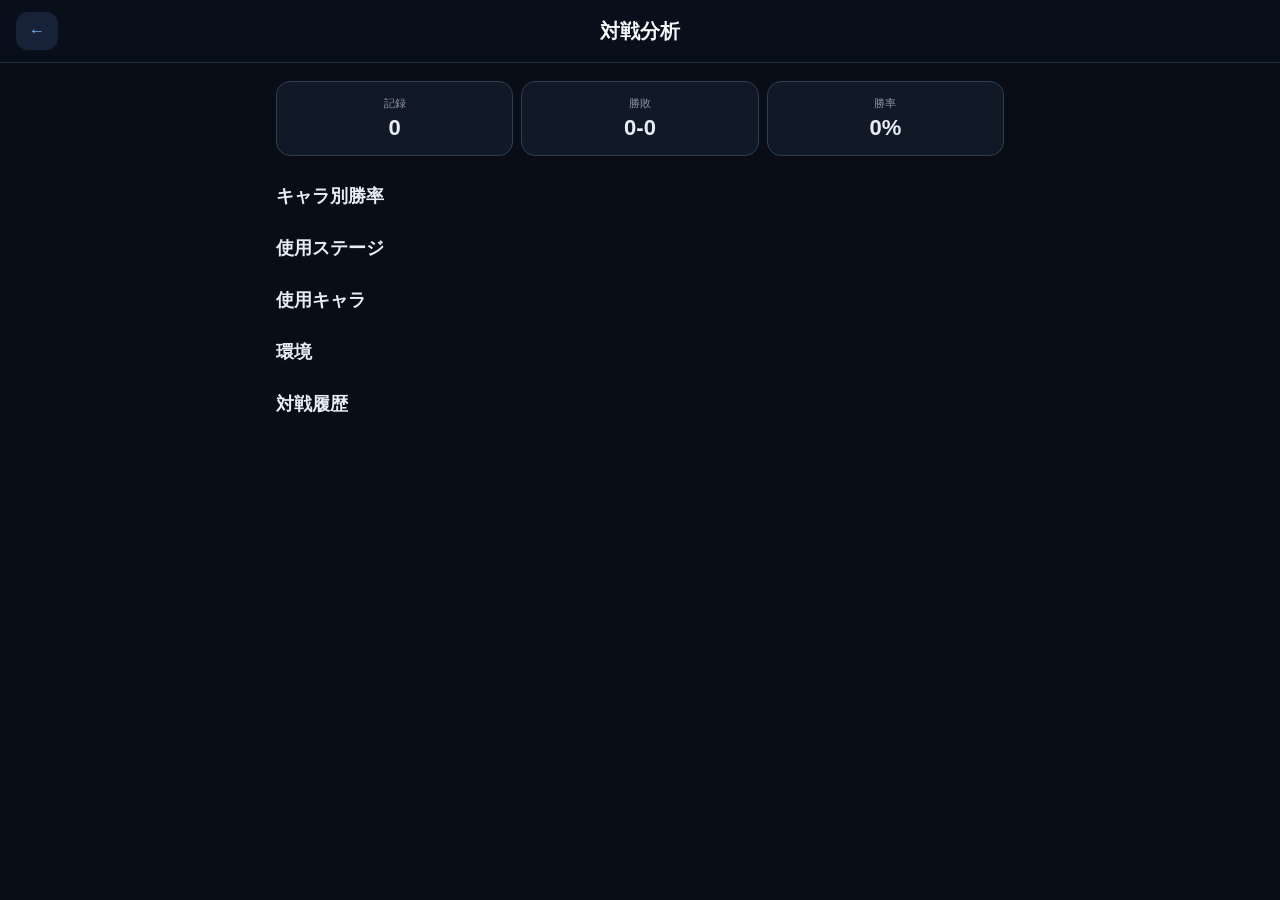
==== commit 17e2da9e: "Move replay review out of analysis page" ====
--- a/analysis.html
+++ b/analysis.html
@@ -1 +1 @@
-<!doctype html><html lang="ja"><head><meta charset="utf-8"><meta name="viewport" content="width=device-width,initial-scale=1,viewport-fit=cover"><meta name="theme-color" content="#080d16"><link rel="stylesheet" href="./style.css?v=2.5"><title>対戦分析 | Smash Prep</title></head><body><header class="appHeader"><div class="headerSide headerSideLeft"><a class="back" href="./index.html">←</a></div><div class="headerBrand"><b>対戦分析</b></div><div class="headerSide headerSideRight"></div></header><main class="analysisPage"><section id="analysisSummary"></section><section><div class="sectionTitle"><h2>リプレイ確認</h2><span class="muted" id="replayCount"></span></div><div id="replayList"></div></section><section><h2>キャラ別勝率</h2><div id="fighterStats"></div></section><section><h2>使用ステージ</h2><div id="stageStats"></div></section><section><h2>使用キャラ</h2><div id="myFighterStats"></div></section><section><h2>環境</h2><div id="envStats"></div></section><section><div class="sectionTitle"><h2>対戦履歴</h2><span class="muted" id="recordCount"></span></div><div id="recordList"></div></section></main><dialog id="dlg"></dialog><script src="./common.js?v=2.5"></script><script src="./analysis.js?v=2.5"></script></body></html>+<!doctype html><html lang="ja"><head><meta charset="utf-8"><meta name="viewport" content="width=device-width,initial-scale=1,viewport-fit=cover"><meta name="theme-color" content="#080d16"><link rel="stylesheet" href="./style.css?v=2.6"><title>対戦分析 | Smash Prep</title></head><body><header class="appHeader"><div class="headerSide headerSideLeft"><a class="back" href="./index.html">←</a></div><div class="headerBrand"><b>対戦分析</b></div><div class="headerSide headerSideRight"></div></header><main class="analysisPage"><section id="analysisSummary"></section><section><h2>キャラ別勝率</h2><div id="fighterStats"></div></section><section><h2>使用ステージ</h2><div id="stageStats"></div></section><section><h2>使用キャラ</h2><div id="myFighterStats"></div></section><section><h2>環境</h2><div id="envStats"></div></section><section><div class="sectionTitle"><h2>対戦履歴</h2><span class="muted" id="recordCount"></span></div><div id="recordList"></div></section></main><dialog id="dlg"></dialog><script src="./common.js?v=2.6"></script><script src="./analysis.js?v=2.6"></script></body></html>
--- a/style.css
+++ b/style.css
@@ -1 +1 @@
-*{box-sizing:border-box}html{background:#080d16;color:#e8edf7;font-family:-apple-system,BlinkMacSystemFont,"Segoe UI",sans-serif;-webkit-text-size-adjust:100%}body{margin:0;min-height:100vh;background:#080d16;color:#e8edf7}button,input,select,textarea{font:inherit}button{cursor:pointer;border:0;border-radius:14px;padding:13px 16px;background:#246bfd;color:#fff;font-weight:800;min-height:46px}header{position:sticky;top:0;z-index:5;padding:12px max(16px,env(safe-area-inset-right)) 12px max(16px,env(safe-area-inset-left));background:rgba(10,16,28,.96);backdrop-filter:blur(14px);border-bottom:1px solid #263246}.appHeader{display:grid;grid-template-columns:1fr auto 1fr;align-items:center}.headerBrand{text-align:center}.headerBrand b{display:block;font-size:20px;color:#f7f9fd}.headerSide{min-width:0;display:flex;align-items:center}.headerSideLeft{justify-content:flex-start}.headerSideRight{justify-content:flex-end}.menuButton{width:46px;height:46px;min-height:46px;padding:0;display:grid;place-items:center;background:#121a29;color:#e8edf7;border:1px solid #2b374b;border-radius:12px;font-size:27px;line-height:1}.menuBackdrop{position:fixed;inset:0;background:rgba(0,0,0,.68);opacity:0;visibility:hidden;transition:.2s;z-index:19}.menuBackdrop.open{opacity:1;visibility:visible}.sideMenu{position:fixed;left:0;top:0;bottom:0;width:min(330px,84vw);padding:max(18px,env(safe-area-inset-top)) 0 calc(18px + env(safe-area-inset-bottom));background:#101724;z-index:20;transform:translateX(-105%);transition:transform .22s ease;box-shadow:12px 0 40px rgba(0,0,0,.45);overflow-y:auto}.sideMenu.open{transform:translateX(0)}.sideMenuHead{display:flex;align-items:center;justify-content:space-between;padding:4px 20px 16px;border-bottom:1px solid #263246}.sideMenuHead b{font-size:21px}.menuClose{width:42px;height:42px;min-height:42px;padding:0;background:transparent;color:#aab5c7;font-size:30px}.menuGroup{padding:15px 0;border-bottom:1px solid #263246}.menuGroupTitle{display:block;padding:0 20px 8px;color:#8995a9;font-size:13px;font-weight:850}.sideMenu a{display:block;text-decoration:none;color:#78a7ff;font-weight:650;font-size:17px;padding:12px 20px}.sideMenu a:hover,.sideMenu a:active{background:#172238}body.menuOpen{overflow:hidden}main{max-width:760px;margin:auto;padding:18px 16px calc(40px + env(safe-area-inset-bottom))}.headerLink,.back{color:#8ab4ff;text-decoration:none;background:#172238;border-radius:12px;padding:10px 13px;font-weight:800}.tools{display:grid;grid-template-columns:1fr 170px;gap:10px}.tools input,.tools select,dialog input,dialog select,dialog textarea,.taskActions select,.singleSearch input{width:100%;background:#111927;color:#e8edf7;border:1px solid #344157;border-radius:12px;padding:13px}.ghost{background:#202b3d;color:#dce4f1}.muted{font-size:13px;color:#8995a9}.emptyState{text-align:center;padding:44px 20px;border:1px dashed #3b485d;border-radius:16px;color:#8995a9;background:#101724}.emptyState.compact{padding:24px 18px}.emptyState b,.emptyState span{display:block}.emptyState span{font-size:13px;margin:6px 0 14px}dialog{width:min(720px,calc(100% - 20px));max-height:92vh;overflow:auto;border:1px solid #344157;border-radius:20px;background:#0e1522;color:#e8edf7;padding:20px;box-shadow:0 20px 60px rgba(0,0,0,.6)}dialog::backdrop{background:rgba(0,0,0,.72)}dialog h2{margin:0 0 14px;font-size:22px}dialog label{display:block;color:#aab5c7;font-size:13px;font-weight:700;margin:16px 0 7px}dialog textarea{min-height:120px;resize:vertical;line-height:1.6}.row{display:flex;gap:8px;flex-wrap:wrap}.actionRow{margin-top:18px}.fighterGrid{display:grid;grid-template-columns:repeat(4,1fr);gap:8px}.fighter{min-height:86px;background:#111927;border:1px solid #303d52;padding:7px;color:#dce4f1;overflow:hidden}.fighterIconWrap{display:flex;height:48px;position:relative;align-items:center;justify-content:center;gap:0;overflow:hidden}.fighterIconWrap img{width:48px;height:48px;object-fit:contain;flex:0 0 auto}.fighterIconWrap img+img{margin-left:-13px}.fighterFallback{position:absolute;inset:0;display:grid;place-items:center;color:#68758a;font-size:10px;z-index:-1}.fighterName{display:block;font-size:11px;font-weight:700;line-height:1.2;margin-top:5px}.todaySection{margin:2px 0 14px}.todaySectionHead{display:flex;align-items:center;justify-content:space-between;gap:12px;margin:0 3px 8px}.todaySectionHead h1{margin:0;font-size:21px}.todayCard{background:#111927;border:2px solid #355ea8;border-radius:20px;padding:20px}.mainGoal{font-size:27px;font-weight:950;line-height:1.3;color:#f7f9fd;margin:0 0 12px}.todayCard ul,.prepSection ul,.prepTask ul{padding-left:22px;color:#c3ccda;line-height:1.75;font-size:15px;margin:0}.sectionTitle{display:flex;align-items:center;justify-content:space-between;gap:12px}.tiny{padding:7px 11px;font-size:12px;min-height:34px}.startMatch{width:100%;padding:18px;margin:4px 0 26px;display:flex;align-items:flex-start}.startMatch span{font-size:20px}.homeSection{margin:0 0 26px}.homeSection h2{font-size:20px;margin:2px 0 0}.dailyReviewCard{background:#111927;border:1px solid #303d52;border-radius:16px;padding:16px;margin-top:10px;border-left:4px solid #246bfd}.dailyReviewCard>small{display:block;color:#8995a9;font-size:11px;margin-bottom:4px}.dailyReviewCard>b{display:block;font-size:20px}.dailyReviewCard p{white-space:pre-wrap;color:#c3ccda;font-size:14px;line-height:1.6}.nextCue{margin-top:10px;background:#172238;border-radius:10px;padding:11px;font-size:13px;color:#a9c5f8}.prepHero{display:flex;align-items:center;gap:14px;margin-bottom:16px}.prepIcon img{width:64px;height:64px;object-fit:contain}.prepHero h2{margin:2px 0;font-size:26px}.prepTask{background:#14213a;border:1px solid #355a99;border-radius:15px;padding:16px}.prepTask strong{display:block;font-size:25px;color:#e8f0ff;margin-top:6px}.prepSection{border-bottom:1px solid #2b374b;padding:18px 2px 12px}.singleSearch input{margin-bottom:12px}#todayNotes{background:#111927;border:1px solid #303d52;border-radius:16px;padding:14px 18px;margin-top:10px}#todayNotes ul{margin:0;padding-left:24px;color:#c3ccda;line-height:1.7}.matchupEditGrid{margin-top:4px}.matchupFighter{position:relative}.matchupFighter small{display:none}.stageGrid{display:grid;grid-template-columns:repeat(4,minmax(0,1fr));gap:6px}.stageTile{position:relative;min-width:0;min-height:82px;padding:4px 4px 6px;background:#111927;color:#dce4f1;border:2px solid #303d52;border-radius:10px;display:flex;flex-direction:column;align-items:center;justify-content:flex-start;gap:4px;overflow:hidden}.stageTile.selected{border-color:#4c86ff;background:#17284a}.stageArt{width:100%;height:48px;border-radius:6px;overflow:hidden;background:#202b3d;display:block}.stageArt img{display:block;width:100%;height:100%;object-fit:cover}.stageTile b{font-size:9px;line-height:1.1}.stageCheck{display:none;position:absolute;right:3px;top:3px;width:18px;height:18px;border-radius:50%;background:#246bfd;color:#fff;place-items:center;font-size:10px}.stageTile.selected .stageCheck{display:grid}.tasksPage{max-width:680px}.taskTop{display:flex;justify-content:flex-end;margin:0 0 16px}.taskAdd{min-height:40px;padding:9px 14px;font-size:14px;border-radius:11px}.taskGroup{margin:0 0 22px}.taskGroup h2{font-size:14px;color:#8995a9;margin:0 0 8px;padding-left:2px}.taskCard{display:flex;align-items:center;justify-content:space-between;gap:14px;background:#111927;border:1px solid #29364a;border-radius:14px;padding:13px 14px;margin-bottom:8px}.taskCard>div:first-child{min-width:0;flex:1}.taskCard b{display:block;font-size:16px;color:#f3f6fb}.taskCard p{margin:5px 0 0;color:#aab5c7;font-size:13px}.taskCard small{display:none}.taskActions{display:flex;align-items:center;gap:7px;flex-shrink:0}.taskActions select{width:auto;max-width:100px;padding:8px 26px 8px 9px;font-size:12px}.thoughtsPage{padding-top:26px}.thoughtTop{margin-bottom:32px}.thoughtCard{margin-bottom:14px}.thoughtCard b{display:block;margin-bottom:9px}.thoughtCard p{margin:0 0 12px;line-height:1.65}.recordGrid{display:grid;grid-template-columns:1fr 1fr;gap:0 10px}.recordGrid label{margin-top:10px}.recordGrid .recordWide{grid-column:1/-1}.stageCheckGrid,.opponentCheckGrid{display:grid;grid-template-columns:repeat(2,minmax(0,1fr));gap:8px;margin-top:8px}.opponentCheckGrid{max-height:230px;overflow:auto;padding-right:2px}.stageCheckGrid .form-check,.opponentCheckGrid .form-check{display:flex;align-items:center;gap:8px;margin:0;padding:11px;background:#111927;border:1px solid #344157;border-radius:11px;color:#dce4f1}.stageCheckGrid input,.opponentCheckGrid input{width:auto;margin:0}.analysisPage section{margin-bottom:28px}.analysisPage h2{font-size:18px;margin:0 0 10px}.analysisHero{display:grid;grid-template-columns:repeat(3,1fr);gap:8px}.analysisHero>div{background:#111927;border:1px solid #303d52;border-radius:14px;padding:14px;text-align:center}.analysisHero span{display:block;color:#8995a9;font-size:11px;margin-bottom:4px}.analysisHero b{font-size:22px}.statList{background:#111927;border:1px solid #303d52;border-radius:14px;overflow:hidden}.statRow{display:flex;justify-content:space-between;gap:12px;padding:12px 14px;border-bottom:1px solid #263246}.statRow:last-child{border-bottom:0}.statRow b{font-size:14px}.statRow span{font-size:12px;color:#aab5c7;text-align:right}.matchRecord{background:#111927;border:1px solid #303d52;border-radius:14px;padding:14px;margin-bottom:9px}.matchRecordTop{display:flex;justify-content:space-between;gap:10px;align-items:center}.matchRecordTop b{font-size:14px}.matchRecordTop strong{font-size:18px}.matchRecordTop .win{color:#7fb0ff}.matchRecordTop .loss{color:#e09a9a}.matchMeta{font-size:11px;color:#8995a9;margin-top:5px}.matchRecord p{font-size:13px;color:#c3ccda;line-height:1.55;white-space:pre-wrap}.dailyArchive{background:#0e1522;border:1px solid #263246;border-radius:18px;padding:18px;margin-bottom:18px}.archiveDate{display:block;color:#8995a9;font-size:12px;margin-bottom:6px}.archiveTitle{display:block;font-size:22px;line-height:1.35;color:#f3f6fb}.archiveSummary{white-space:pre-wrap;line-height:1.65;color:#c3ccda;margin:12px 0}.archiveNext{display:grid;grid-template-columns:auto 1fr;gap:9px;align-items:start;margin:14px 0}.archiveNext b{font-size:12px;color:#8ab4ff}.archiveNext span{white-space:pre-wrap;line-height:1.55}.showDayNotes{margin-top:2px}.dayNotes{margin-top:12px;display:grid;gap:10px}.dayNotes[hidden]{display:none}.dayNote{background:#111927;border:1px solid #303d52;border-radius:14px;padding:13px}.dayNoteHead{display:grid;grid-template-columns:24px minmax(0,1fr) auto;gap:8px;align-items:center}.dayNoteNumber{width:24px;height:24px;border-radius:8px;background:#202b3d;color:#a9c5f8;display:grid;place-items:center;font-size:11px;font-weight:850}.dayNoteHead b{font-size:14px;line-height:1.35}.dayNoteHead strong{font-size:17px;color:#f3f6fb}.dayNoteMeta{font-size:11px;color:#8995a9;margin:7px 0 10px;padding-left:32px}.dayNoteText,.dayNoteNext{display:grid;grid-template-columns:42px 1fr;gap:8px;align-items:start;padding:9px 10px;border-radius:10px;margin-top:7px}.dayNoteText{background:#151d2a}.dayNoteNext{background:#172238}.dayNoteText>span,.dayNoteNext>span{font-size:11px;font-weight:850;color:#8995a9;padding-top:2px}.dayNoteNext>span{color:#8ab4ff}.dayNoteText p,.dayNoteNext p{margin:0;white-space:pre-wrap;line-height:1.5;font-size:13px;color:#dce4f1}@media(max-width:560px){header{padding-top:max(10px,env(safe-area-inset-top))}main{padding:14px 12px calc(32px + env(safe-area-inset-bottom))}.todayCard{padding:17px}.mainGoal{font-size:25px}.fighterGrid{grid-template-columns:repeat(3,1fr)}dialog{padding:14px;width:calc(100% - 10px)}.stageGrid{grid-template-columns:repeat(4,minmax(0,1fr));gap:5px}.stageTile{min-height:76px}.stageArt{height:44px}.stageTile b{font-size:8px}.thoughtsPage{padding-top:22px}.thoughtTop{margin-bottom:30px}.analysisHero b{font-size:19px}.statRow{padding:11px 12px}.stageCheckGrid,.opponentCheckGrid{grid-template-columns:1fr 1fr}.dailyArchive{padding:15px}.archiveTitle{font-size:20px}.dayNote{padding:11px}.dayNoteHead{grid-template-columns:22px minmax(0,1fr) auto;gap:6px}.dayNoteNumber{width:22px;height:22px}.dayNoteMeta{padding-left:28px}.dayNoteText,.dayNoteNext{grid-template-columns:38px 1fr;padding:8px}}+*{box-sizing:border-box}html{background:#080d16;color:#e8edf7;font-family:-apple-system,BlinkMacSystemFont,"Segoe UI",sans-serif;-webkit-text-size-adjust:100%}body{margin:0;min-height:100vh;background:#080d16;color:#e8edf7}button,input,select,textarea{font:inherit}button{cursor:pointer;border:0;border-radius:14px;padding:13px 16px;background:#246bfd;color:#fff;font-weight:800;min-height:46px}header{position:sticky;top:0;z-index:5;padding:12px max(16px,env(safe-area-inset-right)) 12px max(16px,env(safe-area-inset-left));background:rgba(10,16,28,.96);backdrop-filter:blur(14px);border-bottom:1px solid #263246}.appHeader{display:grid;grid-template-columns:1fr auto 1fr;align-items:center}.headerBrand{text-align:center}.headerBrand b{display:block;font-size:20px;color:#f7f9fd}.headerSide{min-width:0;display:flex;align-items:center}.headerSideLeft{justify-content:flex-start}.headerSideRight{justify-content:flex-end}.menuButton{width:46px;height:46px;min-height:46px;padding:0;display:grid;place-items:center;background:#121a29;color:#e8edf7;border:1px solid #2b374b;border-radius:12px;font-size:27px;line-height:1}.menuBackdrop{position:fixed;inset:0;background:rgba(0,0,0,.68);opacity:0;visibility:hidden;transition:.2s;z-index:19}.menuBackdrop.open{opacity:1;visibility:visible}.sideMenu{position:fixed;left:0;top:0;bottom:0;width:min(330px,84vw);padding:max(18px,env(safe-area-inset-top)) 0 calc(18px + env(safe-area-inset-bottom));background:#101724;z-index:20;transform:translateX(-105%);transition:transform .22s ease;box-shadow:12px 0 40px rgba(0,0,0,.45);overflow-y:auto}.sideMenu.open{transform:translateX(0)}.sideMenuHead{display:flex;align-items:center;justify-content:space-between;padding:4px 20px 16px;border-bottom:1px solid #263246}.sideMenuHead b{font-size:21px}.menuClose{width:42px;height:42px;min-height:42px;padding:0;background:transparent;color:#aab5c7;font-size:30px}.menuGroup{padding:15px 0;border-bottom:1px solid #263246}.menuGroupTitle{display:block;padding:0 20px 8px;color:#8995a9;font-size:13px;font-weight:850}.sideMenu a{display:block;text-decoration:none;color:#78a7ff;font-weight:650;font-size:17px;padding:12px 20px}.sideMenu a:hover,.sideMenu a:active{background:#172238}body.menuOpen{overflow:hidden}main{max-width:760px;margin:auto;padding:18px 16px calc(40px + env(safe-area-inset-bottom))}.headerLink,.back{color:#8ab4ff;text-decoration:none;background:#172238;border-radius:12px;padding:10px 13px;font-weight:800}.tools{display:grid;grid-template-columns:1fr 170px;gap:10px}.tools input,.tools select,dialog input,dialog select,dialog textarea,.taskActions select,.singleSearch input{width:100%;background:#111927;color:#e8edf7;border:1px solid #344157;border-radius:12px;padding:13px}.ghost{background:#202b3d;color:#dce4f1}.muted{font-size:13px;color:#8995a9}.emptyState{text-align:center;padding:44px 20px;border:1px dashed #3b485d;border-radius:16px;color:#8995a9;background:#101724}.emptyState.compact{padding:24px 18px}.emptyState b,.emptyState span{display:block}.emptyState span{font-size:13px;margin:6px 0 14px}dialog{width:min(720px,calc(100% - 20px));max-height:92vh;overflow:auto;border:1px solid #344157;border-radius:20px;background:#0e1522;color:#e8edf7;padding:20px;box-shadow:0 20px 60px rgba(0,0,0,.6)}dialog::backdrop{background:rgba(0,0,0,.72)}dialog h2{margin:0 0 14px;font-size:22px}dialog label{display:block;color:#aab5c7;font-size:13px;font-weight:700;margin:16px 0 7px}dialog textarea{min-height:120px;resize:vertical;line-height:1.6}.row{display:flex;gap:8px;flex-wrap:wrap}.actionRow{margin-top:18px}.fighterGrid{display:grid;grid-template-columns:repeat(4,1fr);gap:8px}.fighter{min-height:86px;background:#111927;border:1px solid #303d52;padding:7px;color:#dce4f1;overflow:hidden}.fighterIconWrap{display:flex;height:48px;position:relative;align-items:center;justify-content:center;gap:0;overflow:hidden}.fighterIconWrap img{width:48px;height:48px;object-fit:contain;flex:0 0 auto}.fighterIconWrap img+img{margin-left:-13px}.fighterFallback{position:absolute;inset:0;display:grid;place-items:center;color:#68758a;font-size:10px;z-index:-1}.fighterName{display:block;font-size:11px;font-weight:700;line-height:1.2;margin-top:5px}.todaySection{margin:2px 0 14px}.todaySectionHead{display:flex;align-items:center;justify-content:space-between;gap:12px;margin:0 3px 8px}.todaySectionHead h1{margin:0;font-size:21px}.todayCard{background:#111927;border:2px solid #355ea8;border-radius:20px;padding:20px}.mainGoal{font-size:27px;font-weight:950;line-height:1.3;color:#f7f9fd;margin:0 0 12px}.todayCard ul,.prepSection ul,.prepTask ul{padding-left:22px;color:#c3ccda;line-height:1.75;font-size:15px;margin:0}.sectionTitle{display:flex;align-items:center;justify-content:space-between;gap:12px}.tiny{padding:7px 11px;font-size:12px;min-height:34px}.startMatch{width:100%;padding:18px;margin:4px 0 26px;display:flex;align-items:flex-start}.startMatch span{font-size:20px}.homeSection{margin:0 0 26px}.homeSection h2{font-size:20px;margin:2px 0 0}.dailyReviewCard{background:#111927;border:1px solid #303d52;border-radius:16px;padding:16px;margin-top:10px;border-left:4px solid #246bfd}.dailyReviewCard>small{display:block;color:#8995a9;font-size:11px;margin-bottom:4px}.dailyReviewCard>b{display:block;font-size:20px}.dailyReviewCard p{white-space:pre-wrap;color:#c3ccda;font-size:14px;line-height:1.6}.nextCue{margin-top:10px;background:#172238;border-radius:10px;padding:11px;font-size:13px;color:#a9c5f8}.prepHero{display:flex;align-items:center;gap:14px;margin-bottom:16px}.prepIcon img{width:64px;height:64px;object-fit:contain}.prepHero h2{margin:2px 0;font-size:26px}.prepTask{background:#14213a;border:1px solid #355a99;border-radius:15px;padding:16px}.prepTask strong{display:block;font-size:25px;color:#e8f0ff;margin-top:6px}.prepSection{border-bottom:1px solid #2b374b;padding:18px 2px 12px}.singleSearch input{margin-bottom:12px}#todayNotes{background:#111927;border:1px solid #303d52;border-radius:16px;padding:14px 18px;margin-top:10px}#todayNotes ul{margin:0;padding-left:24px;color:#c3ccda;line-height:1.7}.matchupEditGrid{margin-top:4px}.matchupFighter{position:relative}.matchupFighter small{display:none}.stageGrid{display:grid;grid-template-columns:repeat(4,minmax(0,1fr));gap:6px}.stageTile{position:relative;min-width:0;min-height:82px;padding:4px 4px 6px;background:#111927;color:#dce4f1;border:2px solid #303d52;border-radius:10px;display:flex;flex-direction:column;align-items:center;justify-content:flex-start;gap:4px;overflow:hidden}.stageTile.selected{border-color:#4c86ff;background:#17284a}.stageArt{width:100%;height:48px;border-radius:6px;overflow:hidden;background:#202b3d;display:block}.stageArt img{display:block;width:100%;height:100%;object-fit:cover}.stageTile b{font-size:9px;line-height:1.1}.stageCheck{display:none;position:absolute;right:3px;top:3px;width:18px;height:18px;border-radius:50%;background:#246bfd;color:#fff;place-items:center;font-size:10px}.stageTile.selected .stageCheck{display:grid}.tasksPage{max-width:680px}.taskTop{display:flex;justify-content:flex-end;margin:0 0 16px}.taskAdd{min-height:40px;padding:9px 14px;font-size:14px;border-radius:11px}.taskGroup{margin:0 0 22px}.taskGroup h2{font-size:14px;color:#8995a9;margin:0 0 8px;padding-left:2px}.taskCard{display:flex;align-items:center;justify-content:space-between;gap:14px;background:#111927;border:1px solid #29364a;border-radius:14px;padding:13px 14px;margin-bottom:8px}.taskCard>div:first-child{min-width:0;flex:1}.taskCard b{display:block;font-size:16px;color:#f3f6fb}.taskCard p{margin:5px 0 0;color:#aab5c7;font-size:13px}.taskCard small{display:none}.taskActions{display:flex;align-items:center;gap:7px;flex-shrink:0}.taskActions select{width:auto;max-width:100px;padding:8px 26px 8px 9px;font-size:12px}.thoughtsPage{padding-top:26px}.thoughtTop{margin-bottom:32px}.thoughtCard{margin-bottom:14px}.thoughtCard b{display:block;margin-bottom:9px}.thoughtCard p{margin:0 0 12px;line-height:1.65}.recordGrid{display:grid;grid-template-columns:1fr 1fr;gap:0 10px}.recordGrid label{margin-top:10px}.recordGrid .recordWide{grid-column:1/-1}.stageCheckGrid,.opponentCheckGrid{display:grid;grid-template-columns:repeat(2,minmax(0,1fr));gap:8px;margin-top:8px}.opponentCheckGrid{max-height:230px;overflow:auto;padding-right:2px}.stageCheckGrid .form-check,.opponentCheckGrid .form-check{display:flex;align-items:center;gap:8px;margin:0;padding:11px;background:#111927;border:1px solid #344157;border-radius:11px;color:#dce4f1}.stageCheckGrid input,.opponentCheckGrid input{width:auto;margin:0}.analysisPage section{margin-bottom:28px}.analysisPage h2{font-size:18px;margin:0 0 10px}.analysisHero{display:grid;grid-template-columns:repeat(3,1fr);gap:8px}.analysisHero>div{background:#111927;border:1px solid #303d52;border-radius:14px;padding:14px;text-align:center}.analysisHero span{display:block;color:#8995a9;font-size:11px;margin-bottom:4px}.analysisHero b{font-size:22px}.statList{background:#111927;border:1px solid #303d52;border-radius:14px;overflow:hidden}.statRow{display:flex;justify-content:space-between;gap:12px;padding:12px 14px;border-bottom:1px solid #263246}.statRow:last-child{border-bottom:0}.statRow b{font-size:14px}.statRow span{font-size:12px;color:#aab5c7;text-align:right}.matchRecord{background:#111927;border:1px solid #303d52;border-radius:14px;padding:14px;margin-bottom:9px}.matchRecordTop{display:flex;justify-content:space-between;gap:10px;align-items:center}.matchRecordTop b{font-size:14px}.matchRecordTop strong{font-size:18px}.matchRecordTop .win{color:#7fb0ff}.matchRecordTop .loss{color:#e09a9a}.matchMeta{font-size:11px;color:#8995a9;margin-top:5px}.matchRecord p{font-size:13px;color:#c3ccda;line-height:1.55;white-space:pre-wrap}.replayCheckRow,.replayDoneRow{display:flex!important;align-items:center;gap:9px;width:max-content;margin:12px 0 0!important;padding:8px 10px;border-radius:10px;background:#171d29;color:#dce4f1!important;font-size:12px!important}.replayCheckRow input,.replayDoneRow input{width:auto!important;margin:0}.replayBadge{display:inline-block;margin-top:9px;padding:4px 8px;border-radius:999px;background:#4b171b;color:#ff9b9b;font-size:11px;font-weight:850}.replayBadge.done{background:#183222;color:#8dd7a3}.replayRecord{border-left:4px solid #c84c55}.replayRecord.reviewed{border-left-color:#3f8a5a;opacity:.72}.replayDoneRow{margin-top:11px!important;background:#202837}.dailyArchive{background:#0e1522;border:1px solid #263246;border-radius:18px;padding:18px;margin-bottom:18px}.archiveDate{display:block;color:#8995a9;font-size:12px;margin-bottom:6px}.archiveTitle{display:block;font-size:22px;line-height:1.35;color:#f3f6fb}.archiveSummary{white-space:pre-wrap;line-height:1.65;color:#c3ccda;margin:12px 0}.archiveNext{display:grid;grid-template-columns:auto 1fr;gap:9px;align-items:start;margin:14px 0}.archiveNext b{font-size:12px;color:#8ab4ff}.archiveNext span{white-space:pre-wrap;line-height:1.55}.showDayNotes{margin-top:2px}.dayNotes{margin-top:12px;display:grid;gap:10px}.dayNotes[hidden]{display:none}.dayNote{background:#111927;border:1px solid #303d52;border-radius:14px;padding:13px}.dayNoteHead{display:grid;grid-template-columns:24px minmax(0,1fr) auto;gap:8px;align-items:center}.dayNoteNumber{width:24px;height:24px;border-radius:8px;background:#202b3d;color:#a9c5f8;display:grid;place-items:center;font-size:11px;font-weight:850}.dayNoteHead b{font-size:14px;line-height:1.35}.dayNoteHead strong{font-size:17px;color:#f3f6fb}.dayNoteMeta{font-size:11px;color:#8995a9;margin:7px 0 10px;padding-left:32px}.dayNoteText,.dayNoteNext{display:grid;grid-template-columns:42px 1fr;gap:8px;align-items:start;padding:9px 10px;border-radius:10px;margin-top:7px}.dayNoteText{background:#151d2a}.dayNoteNext{background:#172238}.dayNoteText>span,.dayNoteNext>span{font-size:11px;font-weight:850;color:#8995a9;padding-top:2px}.dayNoteNext>span{color:#8ab4ff}.dayNoteText p,.dayNoteNext p{margin:0;white-space:pre-wrap;line-height:1.5;font-size:13px;color:#dce4f1}@media(max-width:560px){header{padding-top:max(10px,env(safe-area-inset-top))}main{padding:14px 12px calc(32px + env(safe-area-inset-bottom))}.todayCard{padding:17px}.mainGoal{font-size:25px}.fighterGrid{grid-template-columns:repeat(3,1fr)}dialog{padding:14px;width:calc(100% - 10px)}.stageGrid{grid-template-columns:repeat(4,minmax(0,1fr));gap:5px}.stageTile{min-height:76px}.stageArt{height:44px}.stageTile b{font-size:8px}.thoughtsPage{padding-top:22px}.thoughtTop{margin-bottom:30px}.analysisHero b{font-size:19px}.statRow{padding:11px 12px}.stageCheckGrid,.opponentCheckGrid{grid-template-columns:1fr 1fr}.dailyArchive{padding:15px}.archiveTitle{font-size:20px}.dayNote{padding:11px}.dayNoteHead{grid-template-columns:22px minmax(0,1fr) auto;gap:6px}.dayNoteNumber{width:22px;height:22px}.dayNoteMeta{padding-left:28px}.dayNoteText,.dayNoteNext{grid-template-columns:38px 1fr;padding:8px}}
